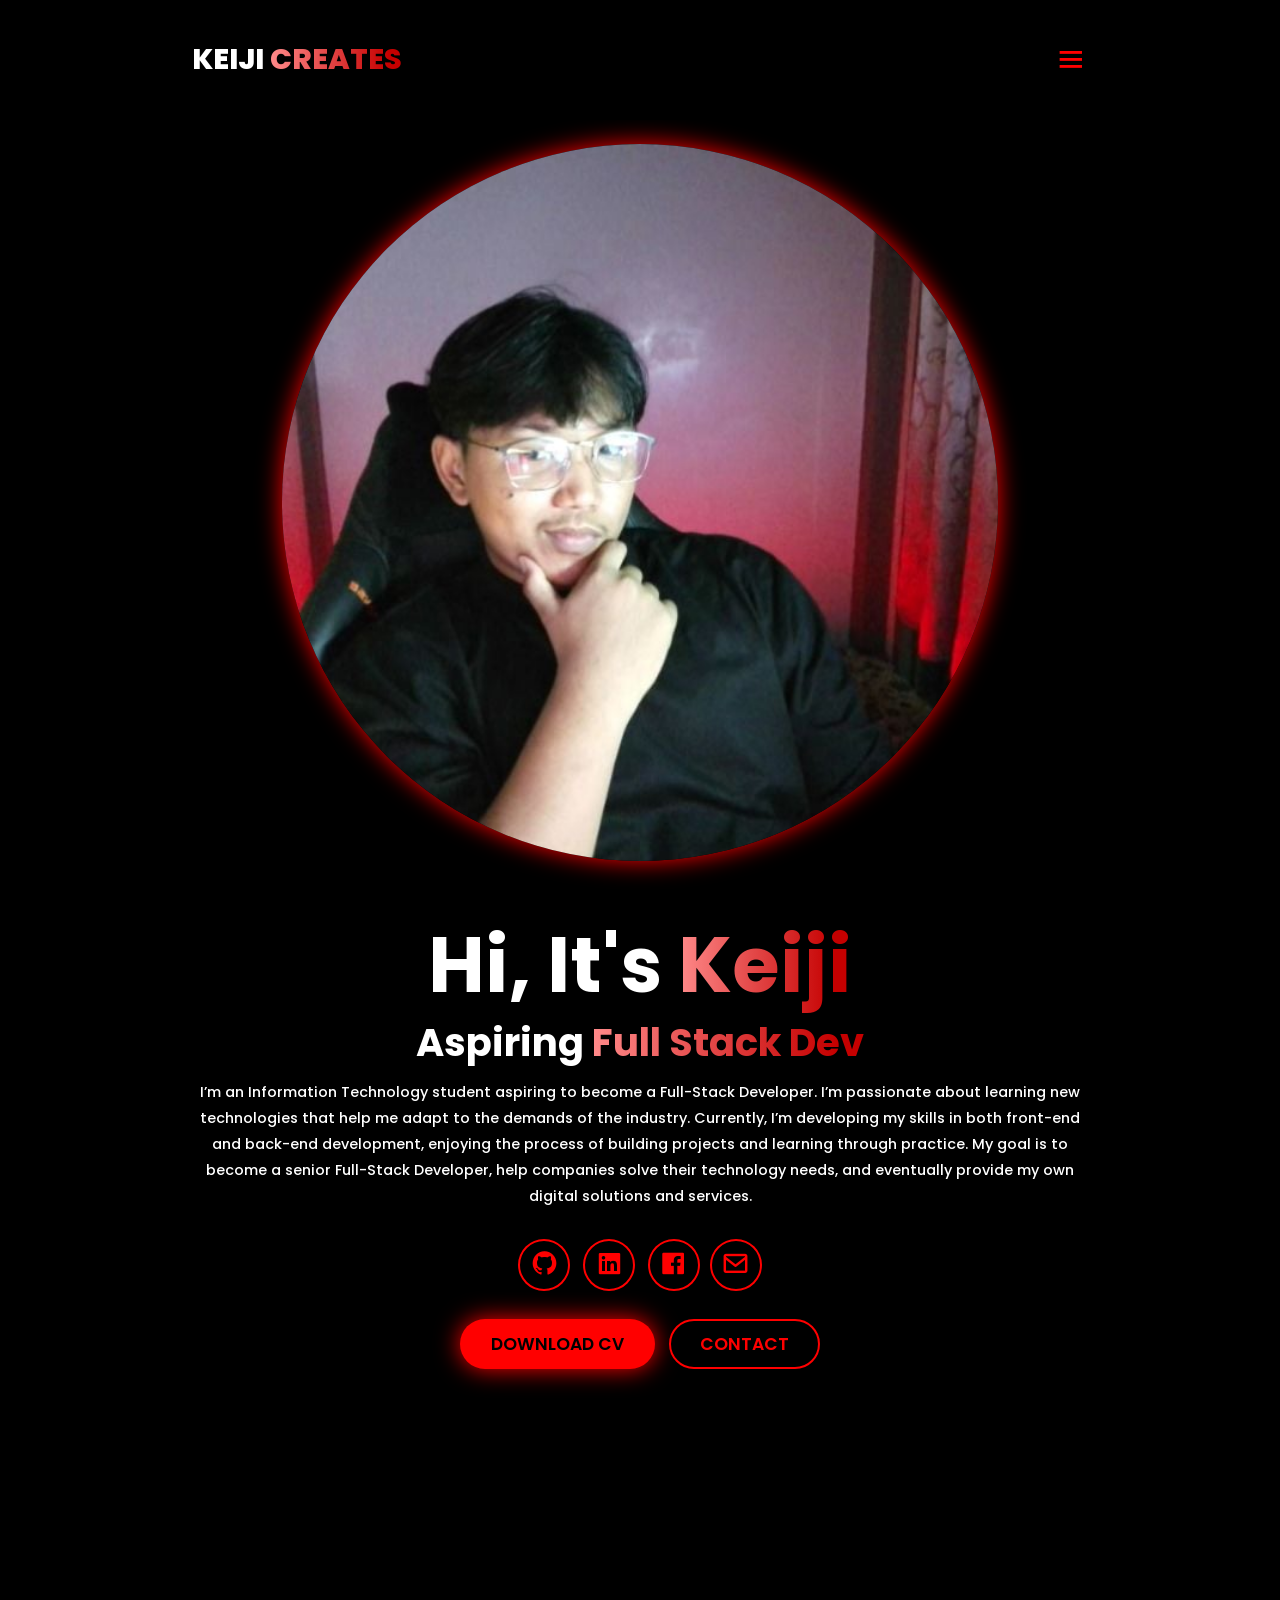
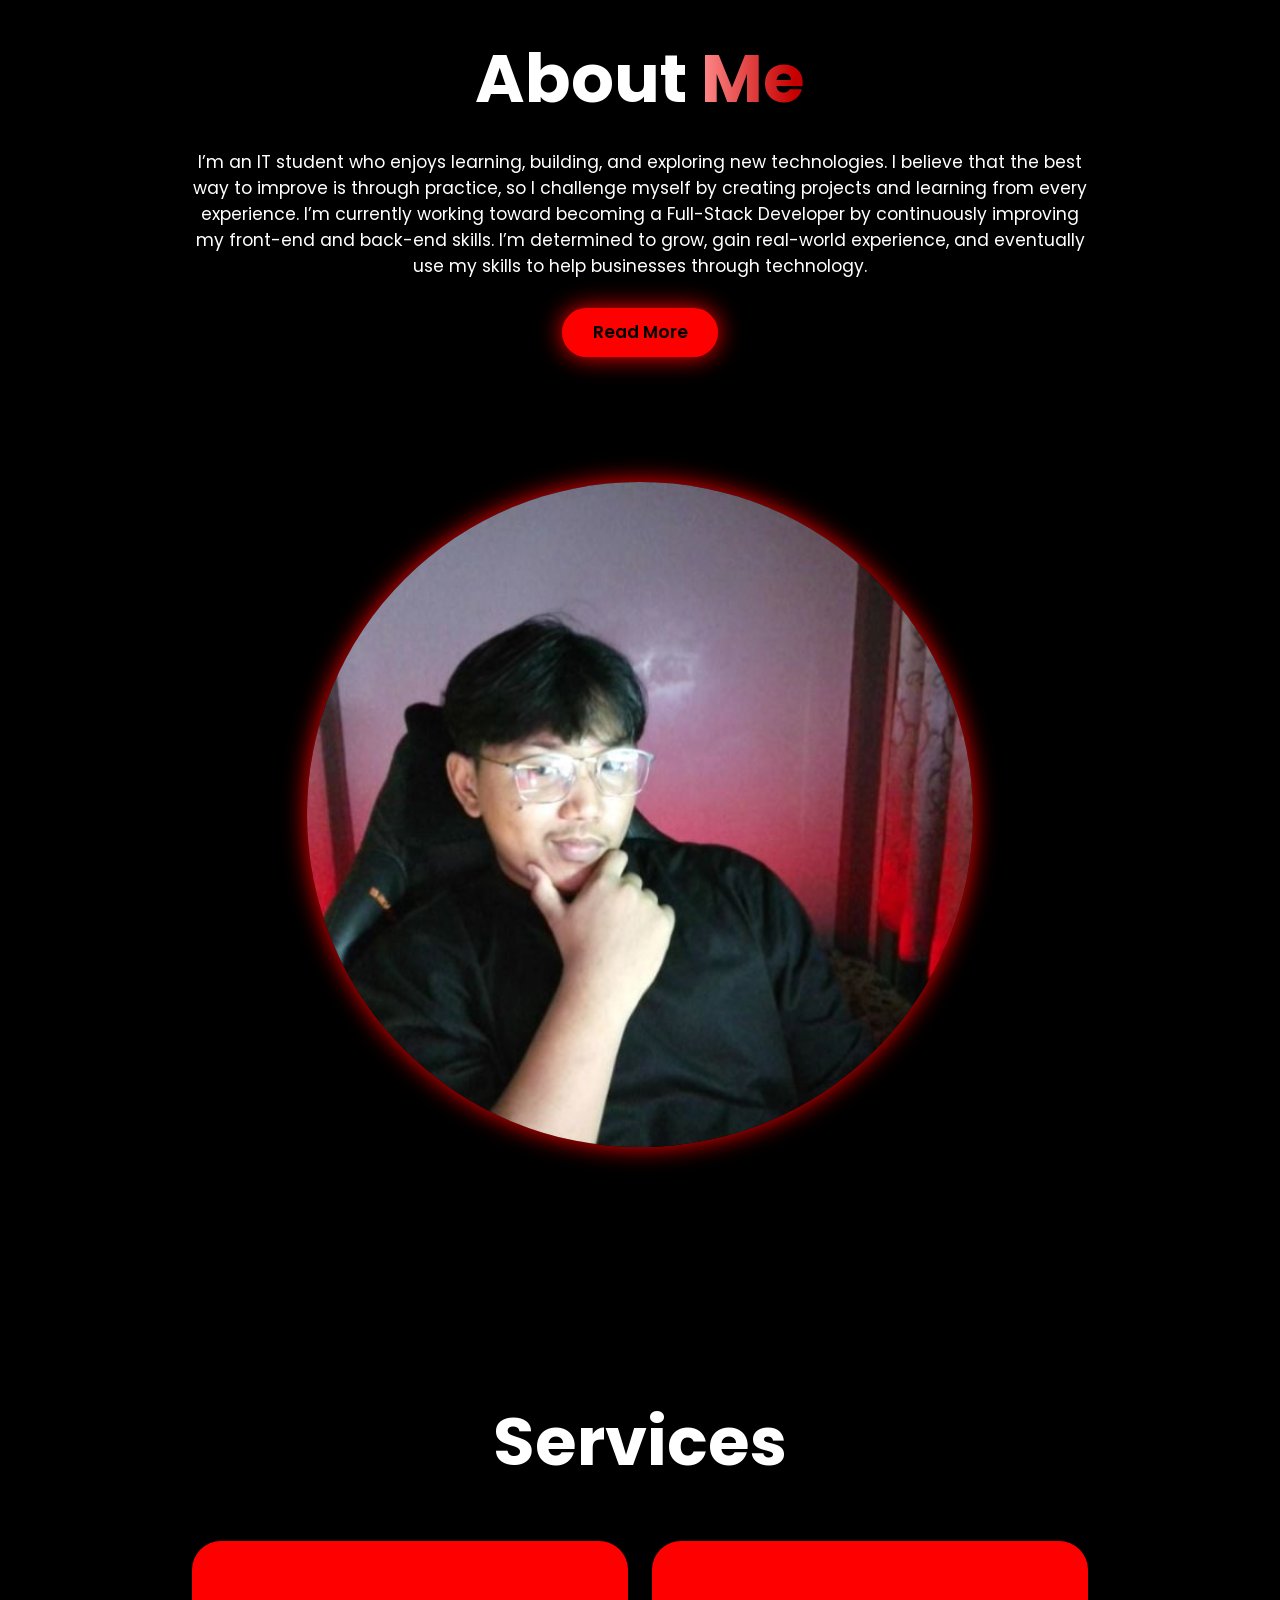
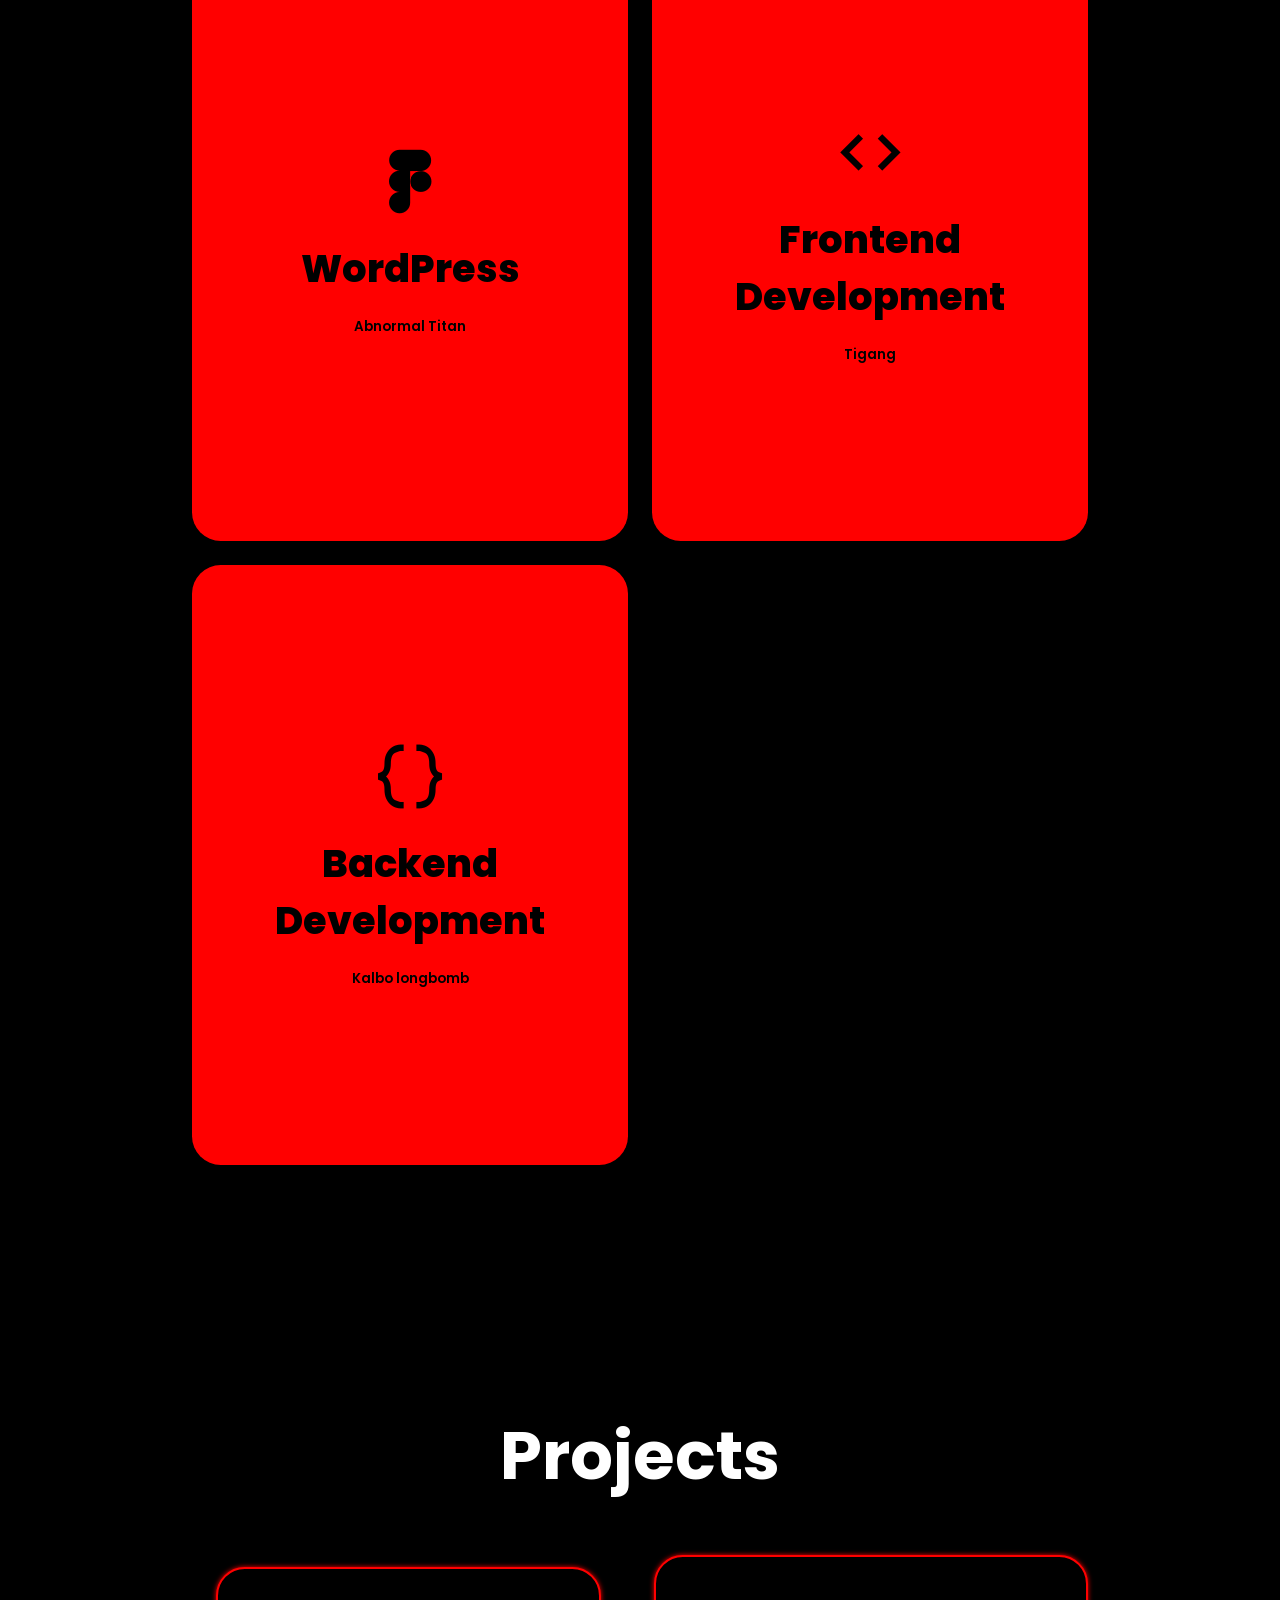
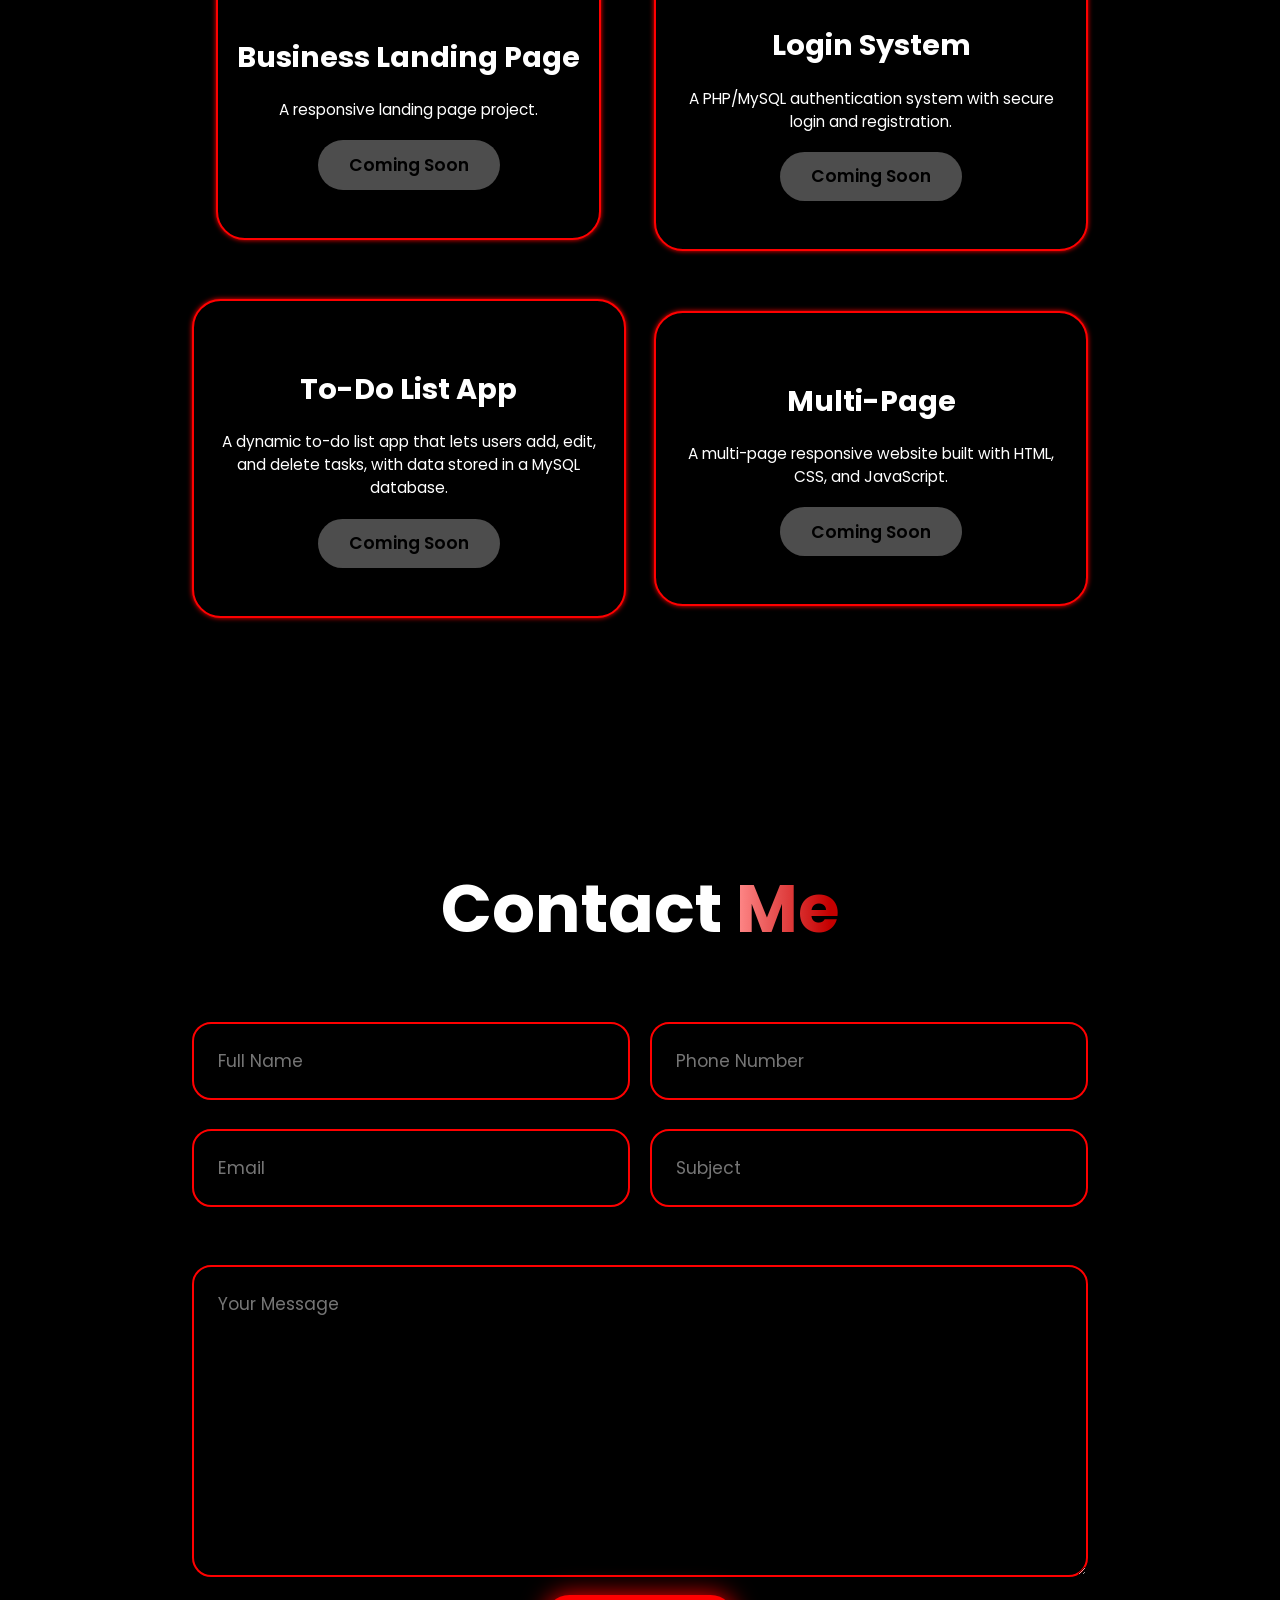
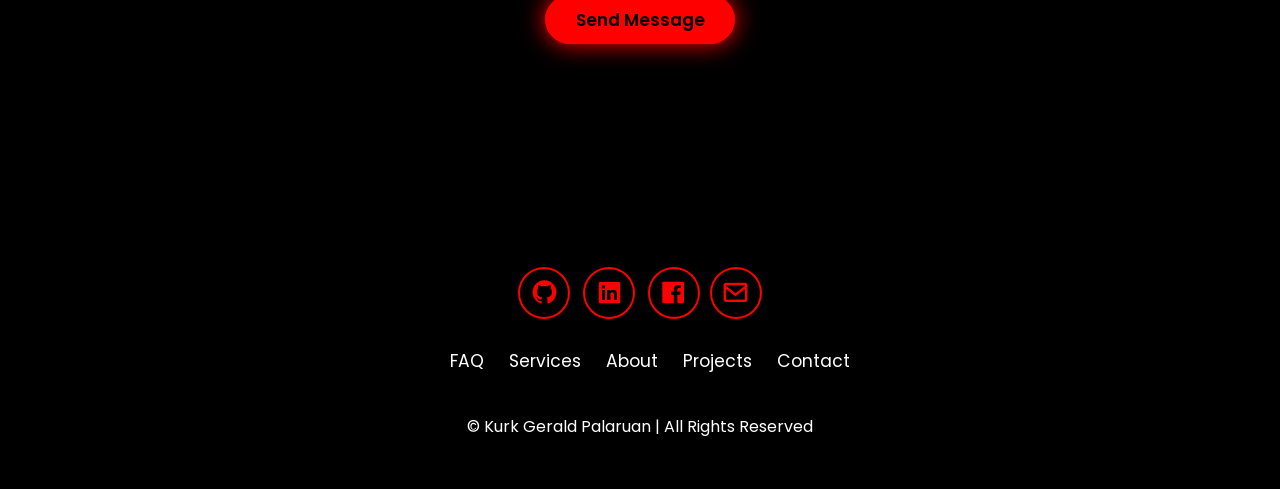
==== index.html @ b01196f4 "move files to root" ====
<!DOCTYPE html>
<html lang="en">
<head>
    <meta charset="UTF-8">
    <meta name="viewport" content="width=device-width, initial-scale=1.0">
    <title>Keiji Portfolio Website</title>

    <link rel="stylesheet" href="style.css">
    <link href='https://unpkg.com/boxicons@2.1.4/css/boxicons.min.css' rel='stylesheet'>
    <link rel="preconnect" href="https://fonts.googleapis.com">
    <link rel="preconnect" href="https://fonts.gstatic.com" crossorigin>
    <link href="https://fonts.googleapis.com/css2?family=Poppins:wght@300;400;500;600;700;800&display=swap" rel="stylesheet">
</head>
<body>

    <header class="header">

        <a href="#home" class="logo">
            KEIJI <span>CREATES</span>
        </a>

        <i class="bx bx-menu" id="menu-icon"></i>

        <nav class="navbar">
        <a href="#home">HOME</a>
        <a href="#about">ABOUT</a>
        <a href="#services">SERVICES</a>
        <a href="#projects">PROJECTS</a>
        <a href="#contact">CONTACT</a>
    </nav>

    <button class="gradient-btn">CONTACT ME</button>

    </header>

    <section class="home" id="home">
        <div class="home-content">
            <h1>Hi, It's <span>Keiji</span></h1>
            <h3>
                Aspiring <span>Full Stack Dev</span>
            </h3>
            <p>I’m an Information Technology student aspiring to become a Full-Stack Developer. I’m passionate about learning new technologies that help me adapt to the demands of the industry. Currently, I’m developing my skills in both front-end and back-end development, enjoying the process of building projects and learning through practice. My goal is to become a senior Full-Stack Developer, help companies solve their technology needs, and eventually provide my own digital solutions and services.
</p>

            <div class="social-icons">
                <a href="https://github.com/keijicopywriting"><i class="bx bxl-github"></i></a>

                <a href="https://www.linkedin.com/in/kurk-gerald-palaruan-498659428/"><i class="bx bxl-linkedin-square"></i></a>

                <a href="https://www.facebook.com/profile.php?id=61591623770681"><i class="bx bxl-facebook-square"></i></a.>

                <a href="mailto:keijicopywriting@gmail.com"><i class="bx bx-envelope"></i></a>
            </div>

                <div class="btn-group">
                <a href="CV.pdf" class="btn">DOWNLOAD CV</a>
                <a href="#contact" class="btn">CONTACT</a>
                </div>
            </div>

        <div class="home-img">
            <img src="steammm.jpg" alt="Keiji">
        </div>
    </section>

    <section class="about" id="about">
        <div class="about-img">
            <img src="steammm.jpg" alt="Keiji">
        </div>

        <div class="about-content">
            <h2>About <span>Me</span></h2>
            <p>I’m an IT student who enjoys learning, building, and exploring new technologies. I believe that the best way to improve is through practice, so I challenge myself by creating projects and learning from every experience. I’m currently working toward becoming a Full-Stack Developer by continuously improving my front-end and back-end skills. I’m determined to grow, gain real-world experience, and eventually use my skills to help businesses through technology.
</p>
            <a href="#" class="btn">Read More</a>
        </div>

    </section>

    <section class="services" id="services">

        <h2 class="heading">Services</h2>



        <div class="services-container">
            <div class="service-box">
                <div class="service-info">
                    <i class="bx bxl-figma"></i>
                    <h4>WordPress</h4>
                    <p>Abnormal Titan</p>
                </div>
            </div>

            <div class="service-box">
                <div class="service-info">
                    <i class="bx bx-code"></i>
                    <h4>Frontend Development</h4>
                    <p>Tigang</p>
                </div>
            </div>

            <div class="service-box">
                <div class="service-info">
                    <i class="bx bx-code-curly"></i>
                    <h4>Backend Development</h4>
                    <p>Kalbo longbomb</p>
                </div>
            </div>
        </div>
    </section>

    <section class="projects" id="projects">
        <h2 class="heading">Projects</h2>
        <div class="projects-box">
            <div class="project-card">
                <img src="" alt="">
                <h3>Business Landing Page</h3>
                <p>A responsive landing page project.</p>
                <div class="btn disabled">Coming Soon</div>
            </div>

            <div class="project-card">
                <img src="" alt="">
                <h3>Login System</h3>
                <p>A PHP/MySQL authentication system with secure login and registration.</p>
                <div class="btn disabled">Coming Soon</div>
            </div>

            <div class="project-card">
                <img src="" alt="">
                <h3>To-Do List App</h3>
                <p>A dynamic to-do list app that lets users add, edit, and delete tasks, with data stored in a MySQL database.</p>
                <div class="btn disabled">Coming Soon</div>
            </div>

            <div class="project-card">
                <img src="" alt="">
                <h3>Multi-Page</h3>
                <p>A multi-page responsive website built with HTML, CSS, and JavaScript.</p>
                <div class="btn disabled">Coming Soon</div>
            </div>
        </div>
    </section>

    <section class="contact" id="contact">
        <h2 class="heading">Contact <span>Me</span></h2>
        
        <form action="#">

            <div class="input-group">
                <div class="input-box">
                    <input type="text" placeholder="Full Name">
                    <input type="email" placeholder="Email">
                </div>

                <div class="input-box">
                    <input type="number" placeholder="Phone Number">
                    <input type="text" placeholder="Subject">
                 </div>
            </div>

            <div class="input-group2">
                <textarea name="" id="" placeholder="Your Message" cols="30" rows="10"></textarea>
                <input type="submit" value="Send Message" class="btn">
            </div>

        </form>
    </section>

    <footer class="footer">
            <div class="social-icons">
                <a href="https://github.com/keijicopywriting"><i class="bx bxl-github"></i></a>

                <a href="https://www.linkedin.com/in/kurk-gerald-palaruan-498659428/"><i class="bx bxl-linkedin-square"></i></a>

                <a href="https://www.facebook.com/profile.php?id=61591623770681"><i class="bx bxl-facebook-square"></i></a.>

                <a href="mailto:keijicopywriting@gmail.com"><i class="bx bx-envelope"></i></a>
            </div>

            <ul class="list">
                <li><a href="#">FAQ</a></li>
                <li><a href="#services">Services</a></li>
                <li><a href="#about">About</a></li>
                <li><a href="#projects">Projects</a></li>
                <li><a href="#contact">Contact</a></li>
            </ul>

            <p class="copyright">
                © Kurk Gerald Palaruan | All Rights Reserved
            </p>
    </footer>
    <script src="script.js"></script>
</body>
</html>
---- style.css ----
* {
    margin: 0;
    padding: 0;
    box-sizing: border-box;
    text-decoration: none;
    scroll-behavior: smooth;
    font-family: "Poppins";
}
:root {
    --bg-color: black;
    --second-bg-color: black;
    --text-color: white;
    --main-color: red;
}
html {
    font-size: 60%;
    overflow-x: hidden;
}
body {
    background: var(--bg-color);
    color: var(--text-color);
}
.header{
    position: fixed;
    width: 100%;
    top: 0;
    left: 0;
    padding: 4rem 15%;
    background: rgba(0, 0, 0, 0.3);
    backdrop-filter: blur(10px);
    display: flex;
    justify-content: space-between;
    align-items: center;
    z-index: 1000;
}
#menu-icon{
    font-size: 3.5rem;
    color: var(--main-color);
    display: none;
}
.logo{
    font-size: 3rem;
    color: var(--text-color);
    font-weight: 800;
    cursor: pointer;
    transition: 0.3s ease-in-out;
}
.logo:hover{
    transform: scale(1.1);
}
span{
    background: linear-gradient(
        270deg,
        rgb(197, 0, 0) 10%,
        rgb(255, 138, 138) 100%
    );
    background-clip: text;
    color: transparent;
}
.navbar a{
    font-size: 1.8rem;
    color: var(--text-color);
    margin-left: 4rem;
    font-weight: 500;
    transition: 0.3s ease-in-out;
    border-bottom: 3px solid transparent;
}
.navbar a:hover{
    color: var(--main-color);
    border-bottom: 3px solid var(--main-color);
}
.gradient-btn{
    font-size: 1.8rem;
    padding: 1rem 2rem;
    border-radius: 3rem;
    background: linear-gradient(
        270deg,
        rgb(197, 0, 0) 10%,
        rgb(255, 138, 138) 100%
    );
    letter-spacing: 1px;
    cursor: pointer;
    transition: 0.3s ease-in-out;
    color: white;
    border: none;
    text-wrap: nowrap;
}
.gradient-btn:hover{
    transform: scale(1.05);
}

section{
    min-height: 100vh;
    padding: 10rem 15%;
}
.home{
    display: flex;
    align-items: center;
    justify-content: center;
    gap: 15rem;
}
.home-content{
    display: flex;
    flex-direction: column;
    align-items: flex-end;
    text-align: right;
}
.home-content h1{
    font-size: 8rem;
    font-weight: 700;
    margin-top: 1.5rem;
    line-height: 1;
}
.home-content h3{
    margin: 1rem 0;
    font-size: 4rem;
}
.home-content p{
    font-size: 1.5rem;
    font-weight: 500;
    line-height: 1.8;
}
.home-img img{
    width: 32vw;
    height: 32vw;
    object-fit: cover;
    border-radius: 50%;
    box-shadow: 0 0 25px var(--main-color);
    transition: 0.4s ease-in-out;
}
.home-img img:hover{
    box-shadow: 0 0 25px var(--main-color),
                0 0 50px var(--main-color),
                0 0 100px var(--main-color);
}
.social-icons a{
    display: inline-flex;
    justify-content: center;
    align-items: center;
    font-size: 3rem;
    padding: 1rem;
    background: transparent;
    border: 2px solid var(--main-color);
    border-radius: 50%;
    color: var(--main-color);
    margin: 3rem 0.5rem;
    transition: 0.3s ease-in-out;
}
.social-icons a:hover{
    color: var(--text-color);
    background-color: var(--main-color);
    transform: scale(1.2)translateY(-5px);
    box-shadow: 0 0 25px var(--main-color);
}
.btn-group{
    display: flex;
    gap: 1.5rem;
}
.btn{
    display: inline-block;
    padding: 1rem 3rem;
    background-color: var(--main-color);
    box-shadow: 0 0 25px var(--main-color);
    border-radius: 3rem;
    font-size: 1.8rem;
    color: black;
    border: 2px solid transparent;
    font-weight: 600;
    transition: 0.3s ease-in-out;
}
.btn:hover{
    transform: scale(1.05);
    box-shadow: 0 0 25px var(--main-color),
                0 0 50px var(--main-color);
}

.btn-group a:nth-of-type(2){
    background-color: black;
    color: var(--main-color);
    border: 2px solid var(--main-color);
    box-shadow: 0 0 25px transparent;
}
.btn-group a:nth-of-type(2):hover{
    box-shadow: 0 0 25px var(--main-color);
    background-color: var(--main-color);
    color: black;
}

.about{
    display: flex;
    justify-content: center;
    align-items: center;
    gap: 10rem;
    background: var(--second-bg-color);
}
.about-img img{
    width: 32vw;
    height: 32vw;
    object-fit: cover;
    border-radius: 50%;
    box-shadow: 0 0 25px var(--main-color);
    transition: 0.4s ease-in-out;
}
.about-img img:hover{
    box-shadow: 0 0 25px var(--main-color),
                0 0 50px var(--main-color),
                0 0 100px var(--main-color);
}
.about-content h2{
    font-size: 7rem;
    text-align: left;
}
.about-content p {
    font-size: 1.8rem;
}
.about-content .btn{
    margin: 3rem 0;
}

::-webkit-scrollbar{
    width: 20px;
}

::-webkit-scrollbar-thumb{
    background-color: var(--main-color);
}

::-webkit-scrollbar-track{
    background-color: var(--bg-color);
}

.heading{
    text-align: center;
    font-size: 7rem;
    margin: 5rem 0;
}

.services{
    background-color: var(--bg-color);
    color: black;
}
.services h2{
    color: var(--text-color);
}
.services-container{
    display: grid;
    grid-template-columns: repeat(auto-fit, minmax(300px, 1fr));
    align-items: center;
    gap: 2.5rem;
}
.service-box{
    display: flex;
    justify-content: center;
    align-items: center;
    background-color: var(--main-color);
    height: 600px;
    border-radius: 3rem;
    cursor: pointer;
    border: 5px solid transparent;
    transition: 0.4s ease-in-out;
}
.service-box:hover{
    background: var(--second-bg-color);
    color: var(--main-color);
    border: 5px solid var(--main-color);
    transform: scale(1.03);
}
.service-info{
    display: flex;
    flex-direction: column;
    text-align: center;
    justify-content: center;
    align-items: center;
    padding: 5rem;
}
.service-info h4{
    font-size: 4rem;
    margin: 2rem 0;
    font-weight: 800;
}
.service-info p{
    font-size: 1.4rem;
    font-weight: 600;
    line-height: 1.7;
}
.service-info i{
    font-size: 8rem;
}
.projects{
    background-color: var(--second-bg-color);
}
.projects-box{
    display: grid;
    grid-template-columns: repeat(auto-fit, minmax(300px, 1fr));
    place-items: center;
    gap: 3rem;
    row-gap: 5rem;
}
.project-card{
    display: flex;
    flex-direction: column;
    align-items: center;
    justify-content: center;
    text-align: center;
    background-color: var(--bg-color);
    border: 2px solid var(--main-color);
    border-radius: 3rem;
    gap: 2rem;
    padding: 5rem 2rem;
    overflow: hidden;
    cursor: pointer;
    box-shadow: 0 0 5px var(--main-color);
    transition: 0.3s ease;
}
.project-card:hover{
box-shadow: 0 0 25px var(--main-color),
            0 0 50px var(--main-color);
            transform: scale(1.02);
}
.project-card img{
    max-width: 300px;
    border-radius: 2rem;
    object-fit: cover;
}
.project-card h3{
    font-size: 3rem;
}
.project-card p{
    font-size: 1.6rem;
}
.contact{
    background-color: var(--bg-color);
}
.contact h2{
    margin-bottom: 3rem;
    color: var(--text-color);
}
.contact form{
    display: flex;
    flex-direction: column;
    align-items: center;
    justify-content: center;
    gap: 3rem;
    margin: 5rem 0;
    text-align: center;   
}
.input-group{
    display: flex;
    gap: 2rem;
    width: 100%;
    max-width: 1000px;
}
.input-box{
    flex: 1;
    display: flex;
    flex-direction: column;
}
.input-group2{
    width: 100%;
    max-width: 1000px;
}
.contact form textarea{
    min-height: 250px;
    resize: vertical;  
}
.contact form .input-box input,
.contact form textarea{
    width: 100%;
    padding: 2.5rem;
    font-size: 1.8rem;
    color: var(--text-color);
    background-color: var(--bg-color);
    border-radius: 2rem;
    border: 2px solid var(--main-color);
    margin: 1.5rem 0;
}
.footer{
    background-color: var(--second-bg-color);
    padding: 50px 0;
}
.footer .social-icons{
    text-align: center;
}
.footer ul{
    text-align: center;
    font-size: 1.8rem;
}
.footer ul li{
    display: inline-block;
    margin-left: 20px;
}
.footer ul li a{
    color: white;
    border-bottom: 3px solid transparent;
    transition: 0.3s ease-in-out;
}
.footer ul li a:hover{
    border-bottom: 3px solid var(--main-color);
}
.footer .copyright{
    text-align: center;
    margin-top: 40px;
    font-size: 16px;
}

@media(max-width:1285px){
    #menu-icon{
    display: block;
}
.navbar{
    position: absolute;
    top: 100%;
    right: 0;
    width: max-content;
    min-width: 220px;
    padding: 1rem 3rem;
    background: rgba(0, 0, 0, 0.8);
    border-bottom-left-radius: 2rem;
    border-radius: 0 0 0 2rem;
    border-left: 2px solid var(--main-color);
    border-bottom: 2px solid var(--main-color);
    display: block;
    opacity: 0;
    visibility: hidden;
    transform: translateY(-10px);
    transition: 0.3s ease-in-out;
}
.navbar.active{
    opacity: 1;
    visibility: visible;
    transform: translateY(0);
}
.navbar a{
    display: block;
    font-size: 2rem;
    margin: 3rem 0;
    color: var(--text-color);
    }
    .gradient-btn{
        display: none;
    }
    .home{
        flex-direction: column-reverse;
        margin: 5rem 0;
        gap: 5rem;
    }
    .home-content{
        align-items: center;
        text-align: center;
    }
    .home-img img{
        width: 56vw;
        height: 56vw;
    }
    .about{
        flex-direction: column-reverse;
        text-align: center;
    }
    .about-content h2{
        text-align: center;
        margin: 2rem 0;
    }
    .about-img img{
        width: 52vw;
        height: 52vw;
    }
    .contact form{
        flex-direction: column;
    }
}

.btn.disabled{
    background-color: gray;
    box-shadow: none;
    cursor: not-allowed;
    opacity: 0.6;
    pointer-events: none;
}
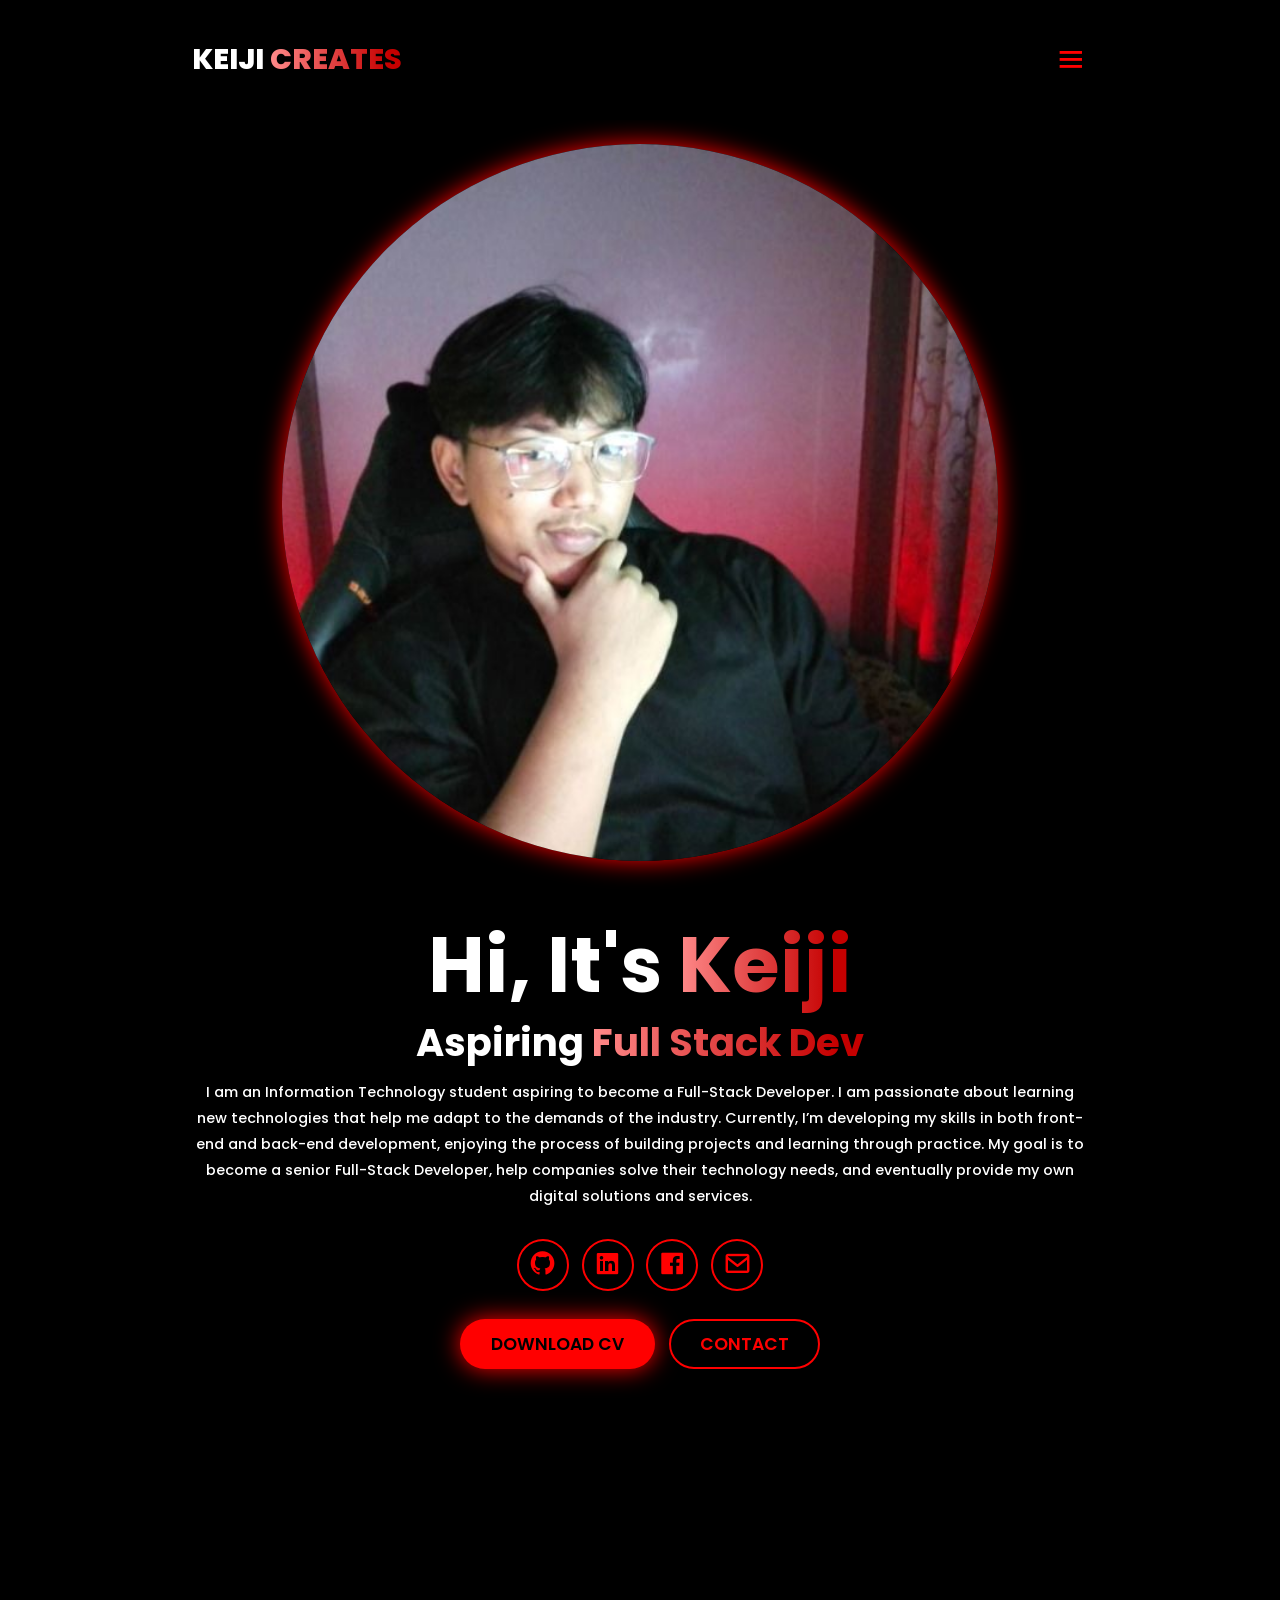
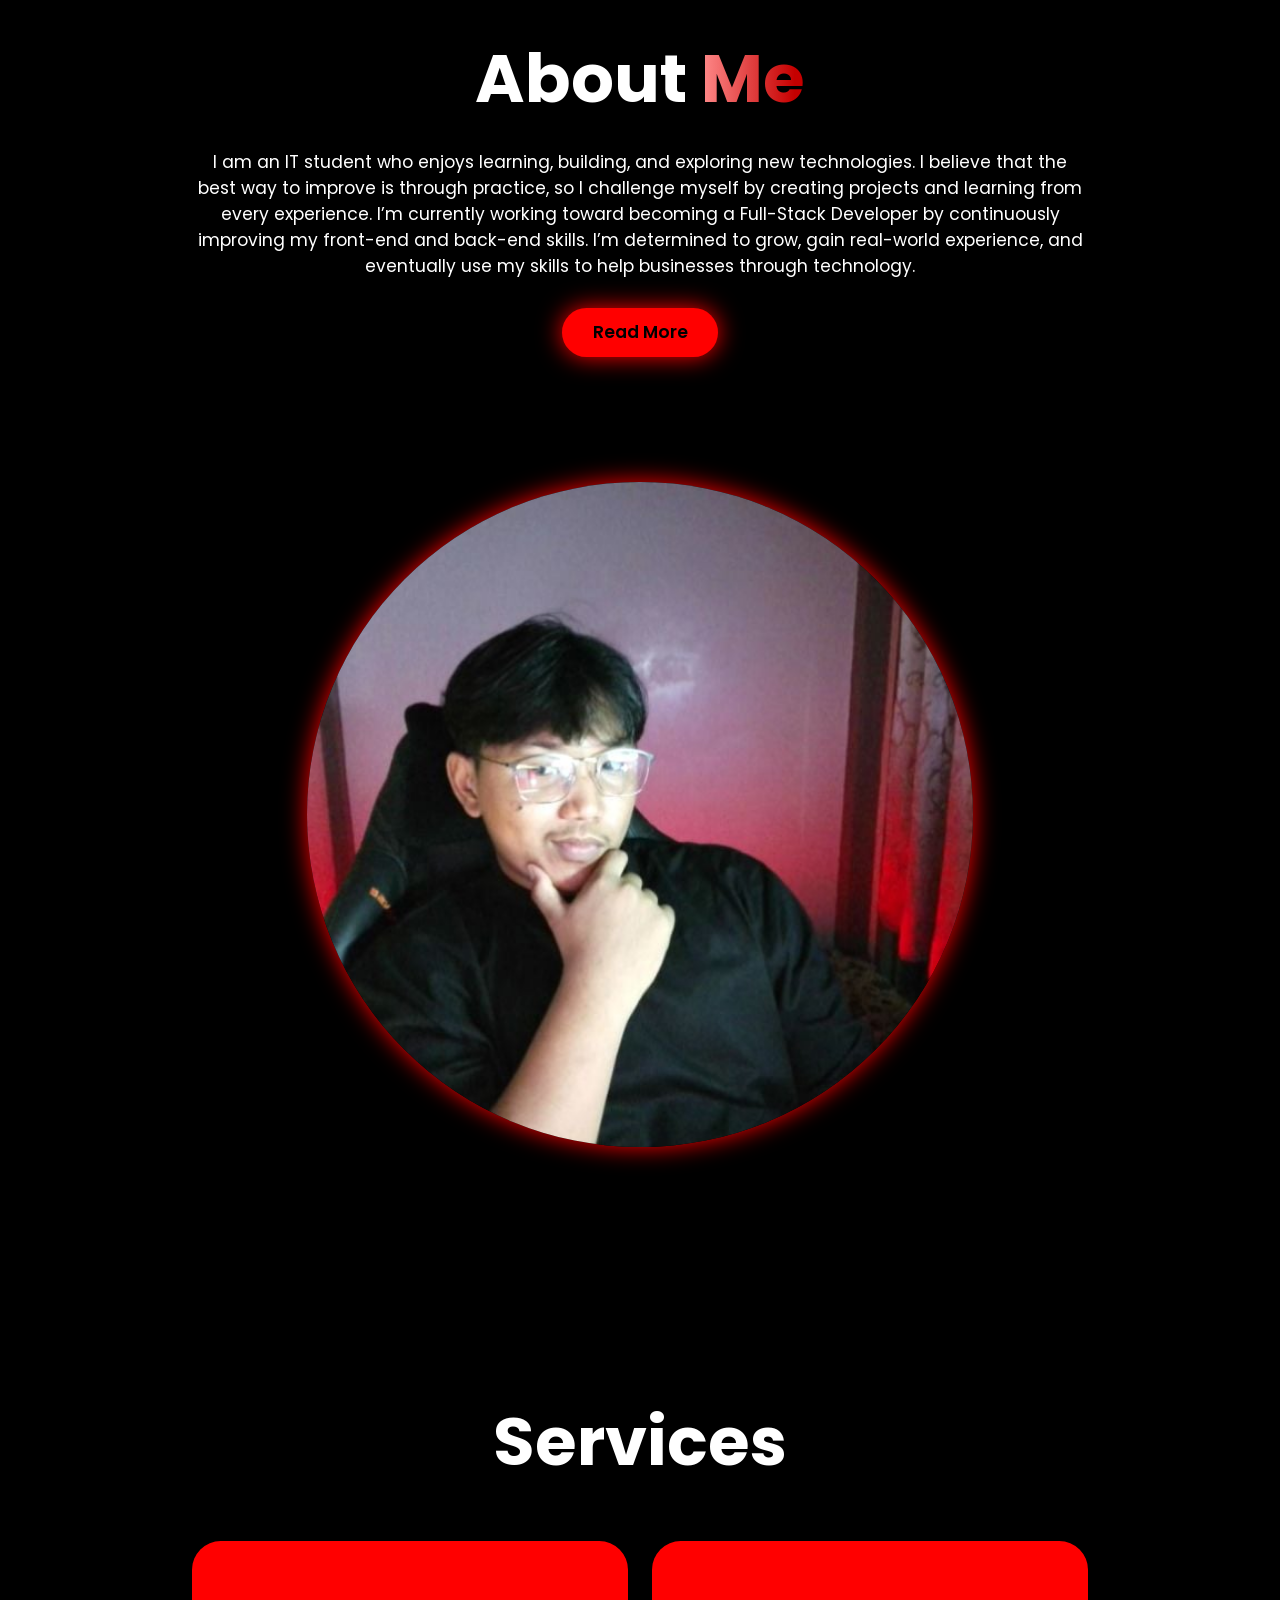
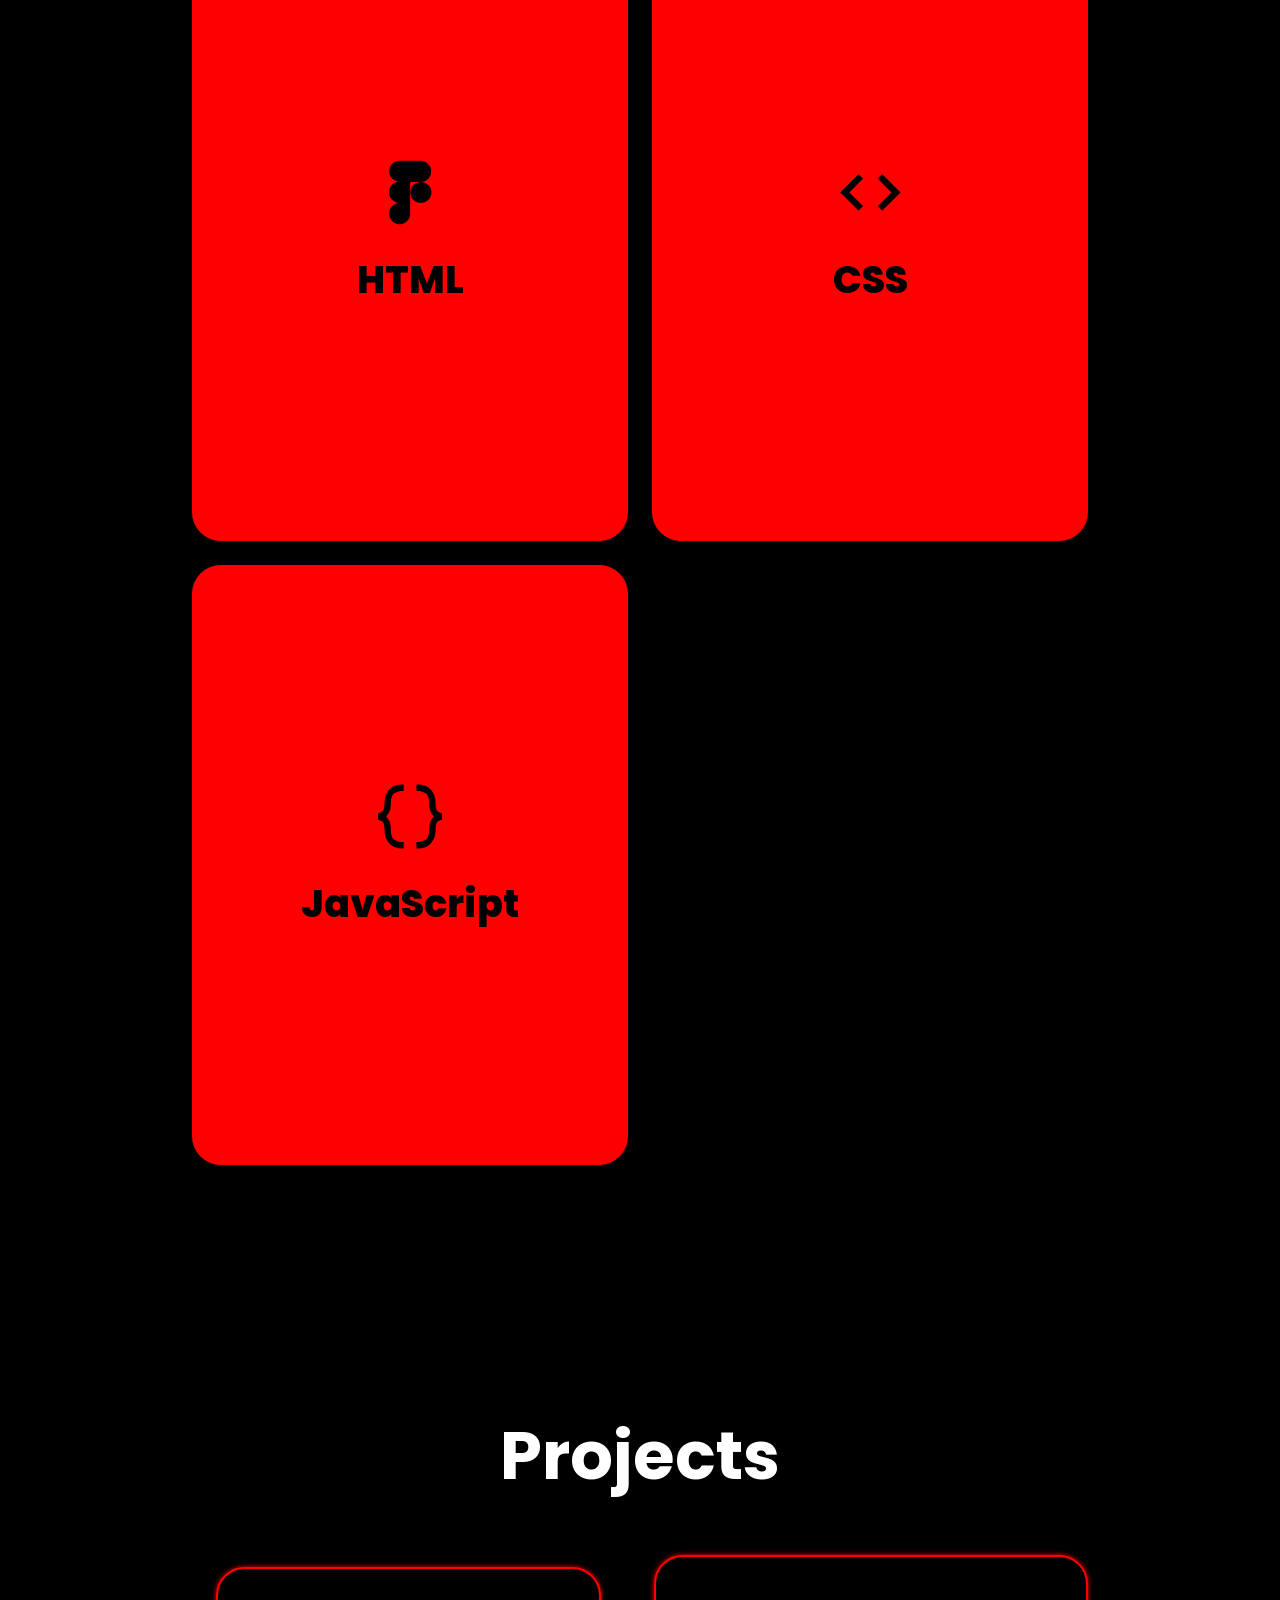
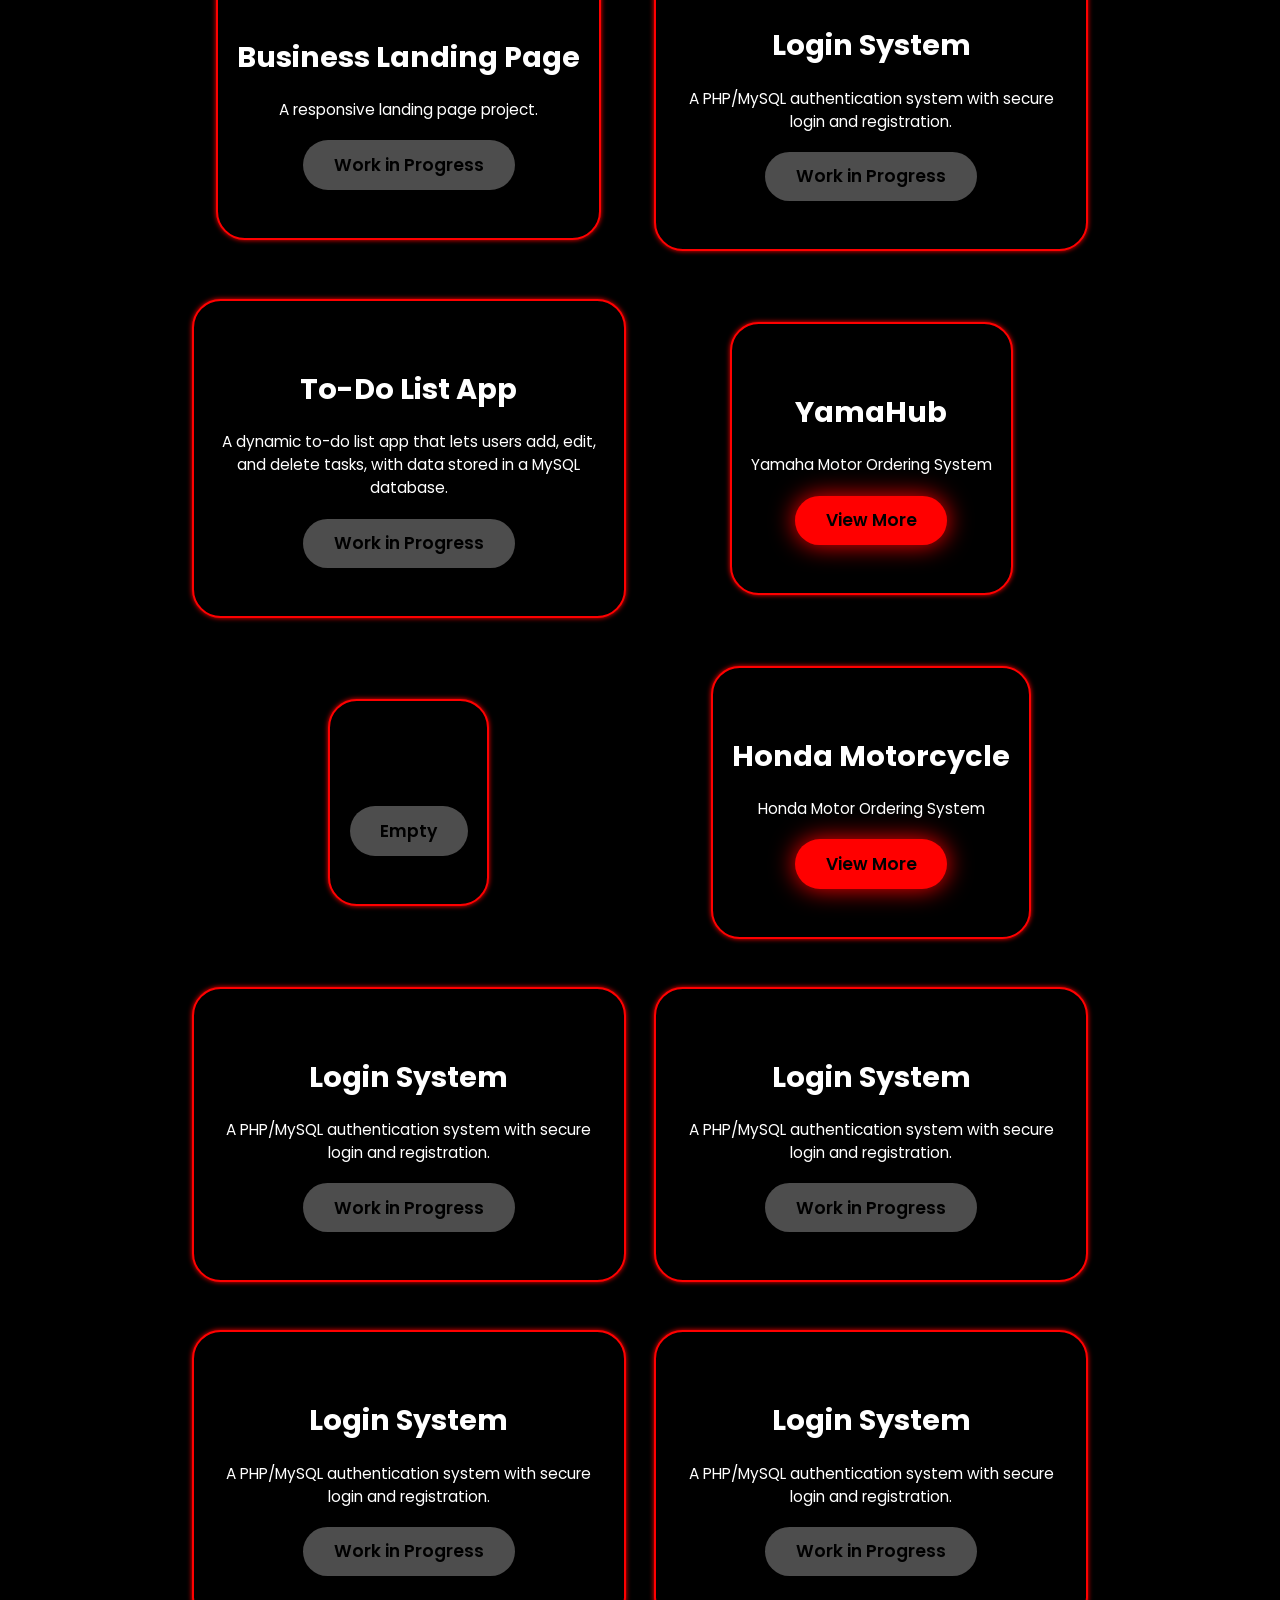
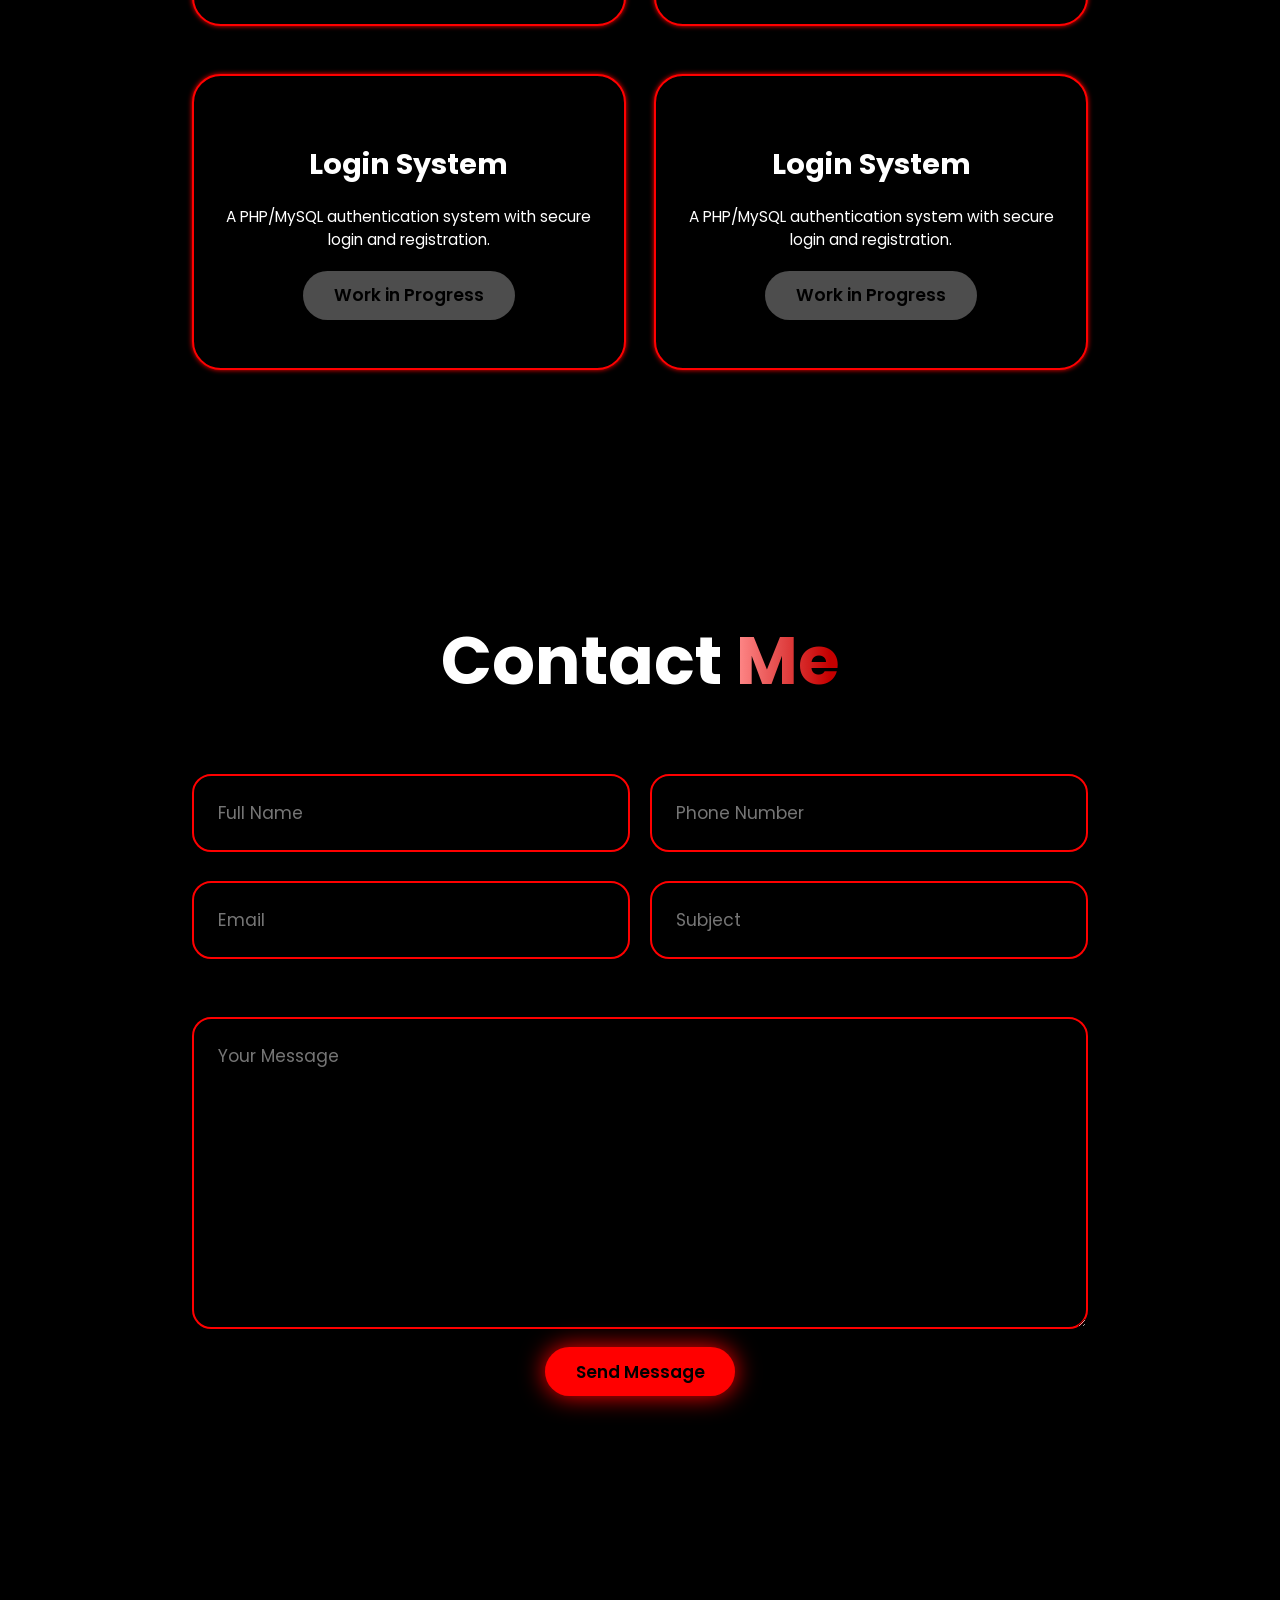
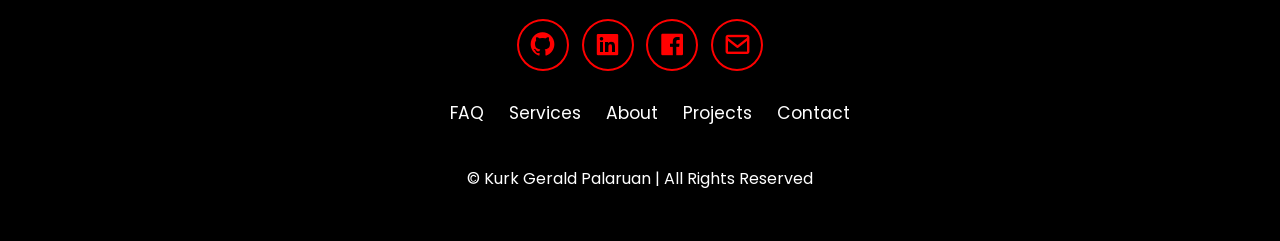
==== commit a24476d1: "Close mobile menu when nav is clicked" ====
--- a/index.html
+++ b/index.html
@@ -14,7 +14,6 @@
 <body>
 
     <header class="header">
-
         <a href="#home" class="logo">
             KEIJI <span>CREATES</span>
         </a>
@@ -22,44 +21,37 @@
         <i class="bx bx-menu" id="menu-icon"></i>
 
         <nav class="navbar">
-        <a href="#home">HOME</a>
-        <a href="#about">ABOUT</a>
-        <a href="#services">SERVICES</a>
-        <a href="#projects">PROJECTS</a>
-        <a href="#contact">CONTACT</a>
-    </nav>
-
-    <button class="gradient-btn">CONTACT ME</button>
-
+            <a href="#home">HOME</a>
+            <a href="#about">ABOUT</a>
+            <a href="#services">SERVICES</a>
+            <a href="#projects">PROJECTS</a>
+            <a href="#contact">CONTACT</a>
+        </nav>
+
+        <button class="gradient-btn">CONTACT ME</button>
     </header>
 
     <section class="home" id="home">
         <div class="home-content">
             <h1>Hi, It's <span>Keiji</span></h1>
-            <h3>
-                Aspiring <span>Full Stack Dev</span>
-            </h3>
-            <p>I’m an Information Technology student aspiring to become a Full-Stack Developer. I’m passionate about learning new technologies that help me adapt to the demands of the industry. Currently, I’m developing my skills in both front-end and back-end development, enjoying the process of building projects and learning through practice. My goal is to become a senior Full-Stack Developer, help companies solve their technology needs, and eventually provide my own digital solutions and services.
-</p>
+            <h3>Aspiring <span>Full Stack Dev</span></h3>
+            <p>I am an Information Technology student aspiring to become a Full-Stack Developer. I am passionate about learning new technologies that help me adapt to the demands of the industry. Currently, I’m developing my skills in both front-end and back-end development, enjoying the process of building projects and learning through practice. My goal is to become a senior Full-Stack Developer, help companies solve their technology needs, and eventually provide my own digital solutions and services.</p>
 
             <div class="social-icons">
                 <a href="https://github.com/keijicopywriting"><i class="bx bxl-github"></i></a>
-
                 <a href="https://www.linkedin.com/in/kurk-gerald-palaruan-498659428/"><i class="bx bxl-linkedin-square"></i></a>
-
-                <a href="https://www.facebook.com/profile.php?id=61591623770681"><i class="bx bxl-facebook-square"></i></a.>
-
+                <a href="https://www.facebook.com/profile.php?id=61591623770681"><i class="bx bxl-facebook-square"></i></a>
                 <a href="mailto:keijicopywriting@gmail.com"><i class="bx bx-envelope"></i></a>
             </div>
 
-                <div class="btn-group">
-                <a href="CV.pdf" class="btn">DOWNLOAD CV</a>
+            <div class="btn-group">
+                <a href="CV.pdf" target="_blank" class="btn">DOWNLOAD CV</a>
                 <a href="#contact" class="btn">CONTACT</a>
-                </div>
-            </div>
+            </div>
+        </div>
 
         <div class="home-img">
-            <img src="steammm.jpg" alt="Keiji">
+            <img src="steammm.jpg" alt="Keiji"> 
         </div>
     </section>
 
@@ -70,41 +62,35 @@
 
         <div class="about-content">
             <h2>About <span>Me</span></h2>
-            <p>I’m an IT student who enjoys learning, building, and exploring new technologies. I believe that the best way to improve is through practice, so I challenge myself by creating projects and learning from every experience. I’m currently working toward becoming a Full-Stack Developer by continuously improving my front-end and back-end skills. I’m determined to grow, gain real-world experience, and eventually use my skills to help businesses through technology.
-</p>
-            <a href="#" class="btn">Read More</a>
-        </div>
-
+            <p>I am an IT student who enjoys learning, building, and exploring new technologies. I believe that the best way to improve is through practice, so I challenge myself by creating projects and learning from every experience. I’m currently working toward becoming a Full-Stack Developer by continuously improving my front-end and back-end skills. I’m determined to grow, gain real-world experience, and eventually use my skills to help businesses through technology.</p>
+            <a href="#about" class="btn">Read More</a>
+        </div>
     </section>
 
     <section class="services" id="services">
-
         <h2 class="heading">Services</h2>
-
-
-
         <div class="services-container">
             <div class="service-box">
                 <div class="service-info">
                     <i class="bx bxl-figma"></i>
-                    <h4>WordPress</h4>
-                    <p>Abnormal Titan</p>
+                    <h4>HTML</h4>
+                    <p></p>
                 </div>
             </div>
 
             <div class="service-box">
                 <div class="service-info">
                     <i class="bx bx-code"></i>
-                    <h4>Frontend Development</h4>
-                    <p>Tigang</p>
+                    <h4>CSS</h4>
+                    <p></p>
                 </div>
             </div>
 
             <div class="service-box">
                 <div class="service-info">
                     <i class="bx bx-code-curly"></i>
-                    <h4>Backend Development</h4>
-                    <p>Kalbo longbomb</p>
+                    <h4>JavaScript</h4>
+                    <p></p>
                 </div>
             </div>
         </div>
@@ -112,33 +98,91 @@
 
     <section class="projects" id="projects">
         <h2 class="heading">Projects</h2>
-        <div class="projects-box">
-            <div class="project-card">
-                <img src="" alt="">
-                <h3>Business Landing Page</h3>
-                <p>A responsive landing page project.</p>
-                <div class="btn disabled">Coming Soon</div>
-            </div>
-
-            <div class="project-card">
-                <img src="" alt="">
-                <h3>Login System</h3>
-                <p>A PHP/MySQL authentication system with secure login and registration.</p>
-                <div class="btn disabled">Coming Soon</div>
-            </div>
-
-            <div class="project-card">
-                <img src="" alt="">
-                <h3>To-Do List App</h3>
-                <p>A dynamic to-do list app that lets users add, edit, and delete tasks, with data stored in a MySQL database.</p>
-                <div class="btn disabled">Coming Soon</div>
-            </div>
-
-            <div class="project-card">
-                <img src="" alt="">
-                <h3>Multi-Page</h3>
-                <p>A multi-page responsive website built with HTML, CSS, and JavaScript.</p>
-                <div class="btn disabled">Coming Soon</div>
+        <div class="services-container">
+            <div class="projects-box">
+                <div class="project-card">
+                    <img src="" alt="">
+                    <h3>Business Landing Page</h3>
+                    <p>A responsive landing page project.</p>
+                    <div class="btn disabled">Work in Progress</div>
+                </div>
+
+                <div class="project-card">
+                    <img src="" alt="">
+                    <h3>Login System</h3>
+                    <p>A PHP/MySQL authentication system with secure login and registration.</p>
+                    <div class="btn disabled">Work in Progress</div>
+                </div>
+
+                <div class="project-card">
+                    <img src="" alt="">
+                    <h3>To-Do List App</h3>
+                    <p>A dynamic to-do list app that lets users add, edit, and delete tasks, with data stored in a MySQL database.</p>
+                    <div class="btn disabled">Work in Progress</div>
+                </div>
+
+                <div class="project-card">
+                    <img src="" alt="">
+                    <h3>YamaHub</h3>
+                    <p>Yamaha Motor Ordering System</p>
+                    <a href="" target="_blank" class="btn">View More</a>
+                </div>
+
+                <div class="project-card">
+                    <img src="" alt="">
+                    <h3></h3>
+                    <p></p>
+                    <div class="btn disabled">Empty</div>
+                </div>
+
+                <div class="project-card">
+                    <img src="" alt="">
+                    <h3>Honda Motorcycle</h3>
+                    <p>Honda Motor Ordering System</p>
+                    <a href="" target="_self" class="btn">View More</a>
+                </div>
+
+                <div class="project-card">
+                    <img src="" alt="">
+                    <h3>Login System</h3>
+                    <p>A PHP/MySQL authentication system with secure login and registration.</p>
+                    <div class="btn disabled">Work in Progress</div>
+                </div>
+
+                <div class="project-card">
+                    <img src="" alt="">
+                    <h3>Login System</h3>
+                    <p>A PHP/MySQL authentication system with secure login and registration.</p>
+                    <div class="btn disabled">Work in Progress</div>
+                </div>
+
+                <div class="project-card">
+                    <img src="" alt="">
+                    <h3>Login System</h3>
+                    <p>A PHP/MySQL authentication system with secure login and registration.</p>
+                    <div class="btn disabled">Work in Progress</div>
+                </div>
+
+                <div class="project-card">
+                    <img src="" alt="">
+                    <h3>Login System</h3>
+                    <p>A PHP/MySQL authentication system with secure login and registration.</p>
+                    <div class="btn disabled">Work in Progress</div>
+                </div>
+
+                <div class="project-card">
+                    <img src="" alt="">
+                    <h3>Login System</h3>
+                    <p>A PHP/MySQL authentication system with secure login and registration.</p>
+                    <div class="btn disabled">Work in Progress</div>
+                </div>
+
+                <div class="project-card">
+                    <img src="" alt="">
+                    <h3>Login System</h3>
+                    <p>A PHP/MySQL authentication system with secure login and registration.</p>
+                    <div class="btn disabled">Work in Progress</div>
+                </div>
             </div>
         </div>
     </section>
@@ -147,7 +191,6 @@
         <h2 class="heading">Contact <span>Me</span></h2>
         
         <form action="#">
-
             <div class="input-group">
                 <div class="input-box">
                     <input type="text" placeholder="Full Name">
@@ -164,33 +207,30 @@
                 <textarea name="" id="" placeholder="Your Message" cols="30" rows="10"></textarea>
                 <input type="submit" value="Send Message" class="btn">
             </div>
-
         </form>
     </section>
 
     <footer class="footer">
-            <div class="social-icons">
-                <a href="https://github.com/keijicopywriting"><i class="bx bxl-github"></i></a>
-
-                <a href="https://www.linkedin.com/in/kurk-gerald-palaruan-498659428/"><i class="bx bxl-linkedin-square"></i></a>
-
-                <a href="https://www.facebook.com/profile.php?id=61591623770681"><i class="bx bxl-facebook-square"></i></a.>
-
-                <a href="mailto:keijicopywriting@gmail.com"><i class="bx bx-envelope"></i></a>
-            </div>
-
-            <ul class="list">
-                <li><a href="#">FAQ</a></li>
-                <li><a href="#services">Services</a></li>
-                <li><a href="#about">About</a></li>
-                <li><a href="#projects">Projects</a></li>
-                <li><a href="#contact">Contact</a></li>
-            </ul>
-
-            <p class="copyright">
-                © Kurk Gerald Palaruan | All Rights Reserved
-            </p>
+        <div class="social-icons">
+            <a href="https://github.com/keijicopywriting"><i class="bx bxl-github"></i></a>
+            <a href="https://www.linkedin.com/in/kurk-gerald-palaruan-498659428/"><i class="bx bxl-linkedin-square"></i></a>
+            <a href="https://www.facebook.com/profile.php?id=61591623770681"><i class="bx bxl-facebook-square"></i></a>
+            <a href="mailto:keijicopywriting@gmail.com"><i class="bx bx-envelope"></i></a>
+        </div>
+
+        <ul class="list">
+            <li><a href="#">FAQ</a></li>
+            <li><a href="#services">Services</a></li>
+            <li><a href="#about">About</a></li>
+            <li><a href="#projects">Projects</a></li>
+            <li><a href="#contact">Contact</a></li>
+        </ul>
+
+        <p class="copyright">
+            © Kurk Gerald Palaruan | All Rights Reserved
+        </p>
     </footer>
+
     <script src="script.js"></script>
 </body>
 </html>
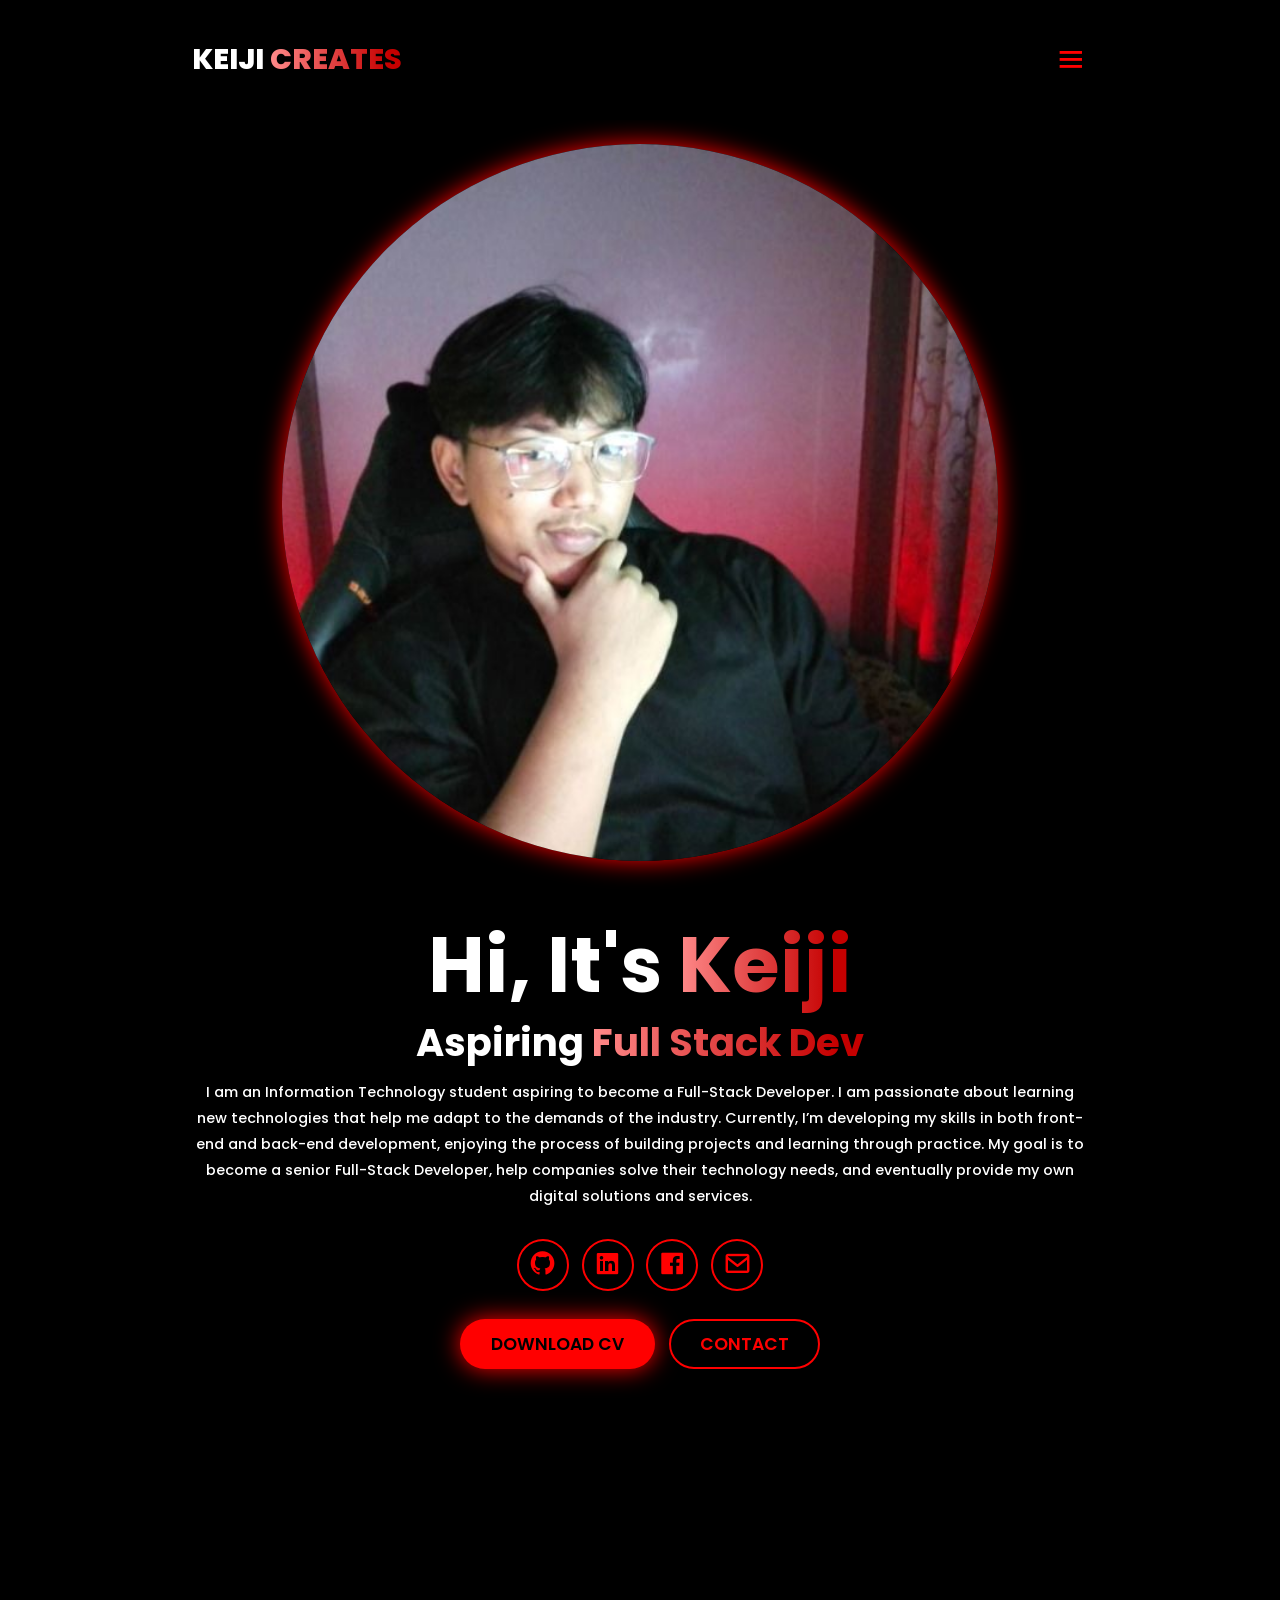
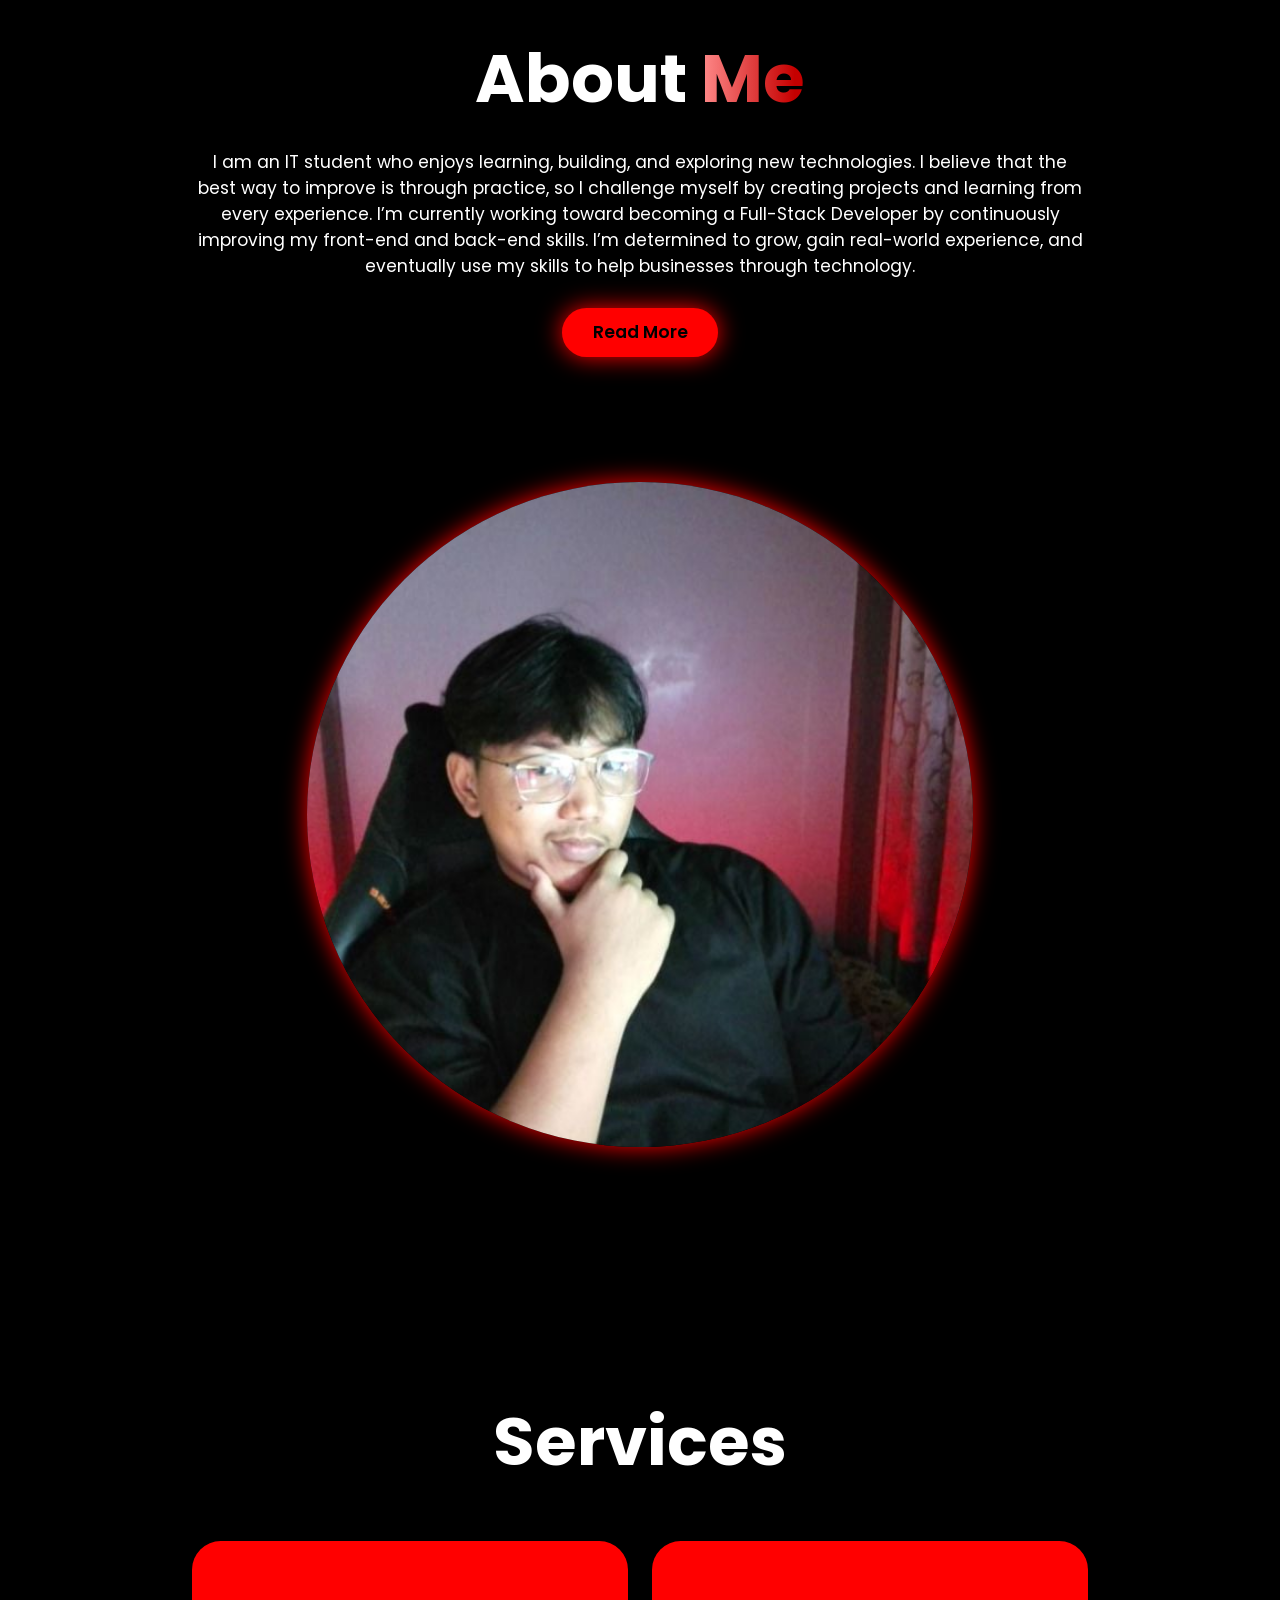
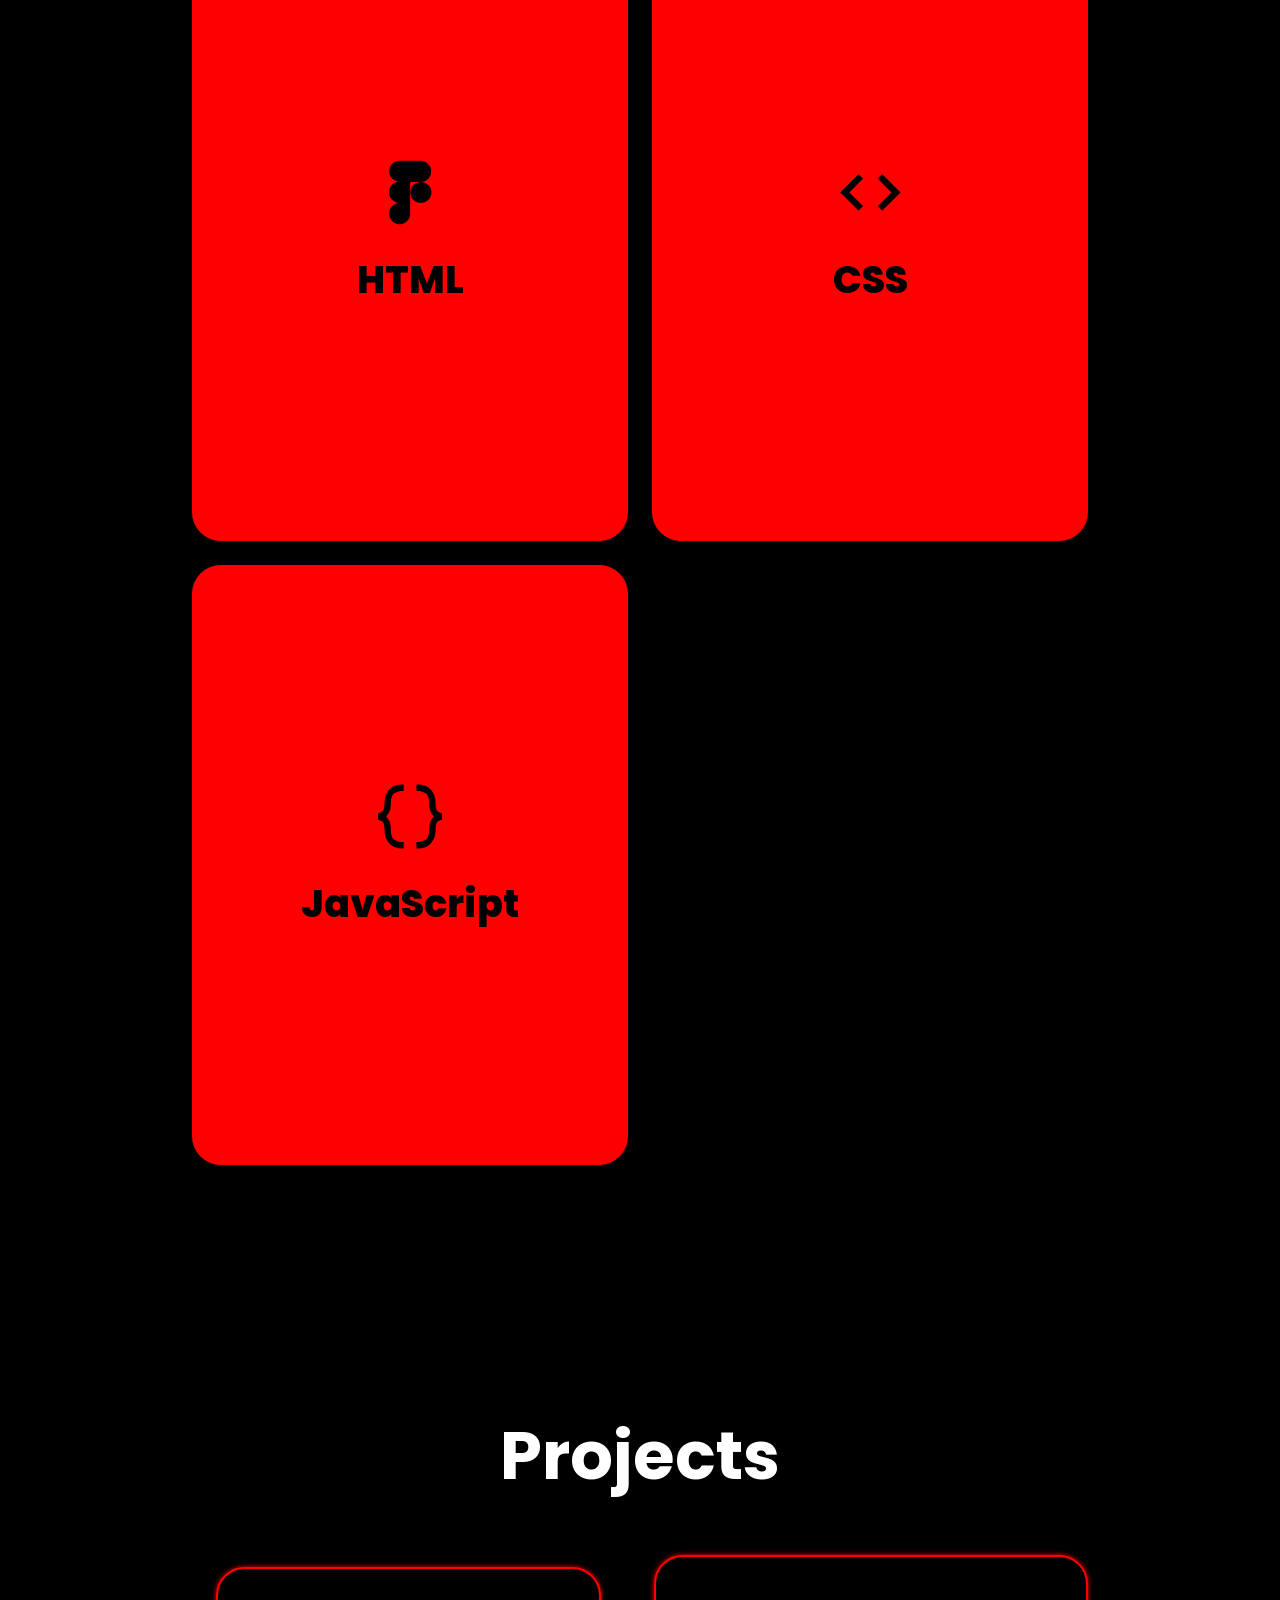
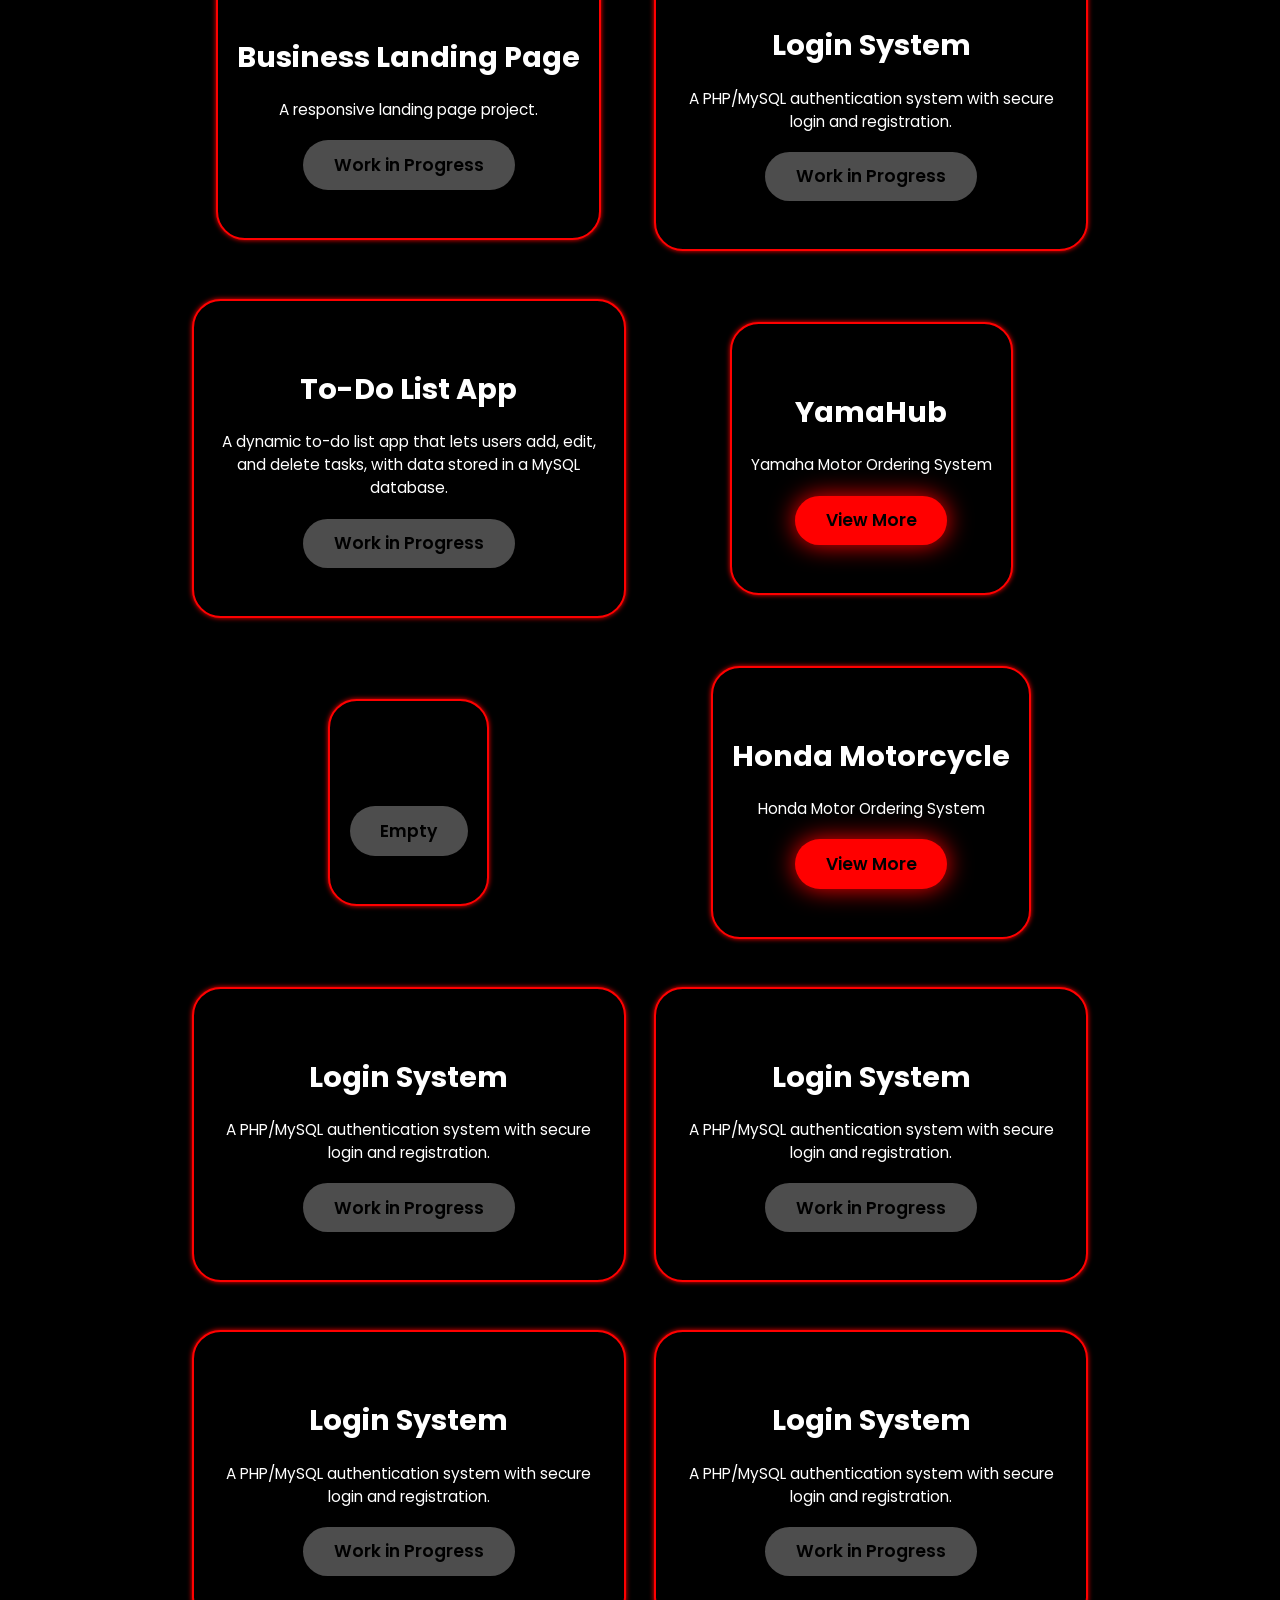
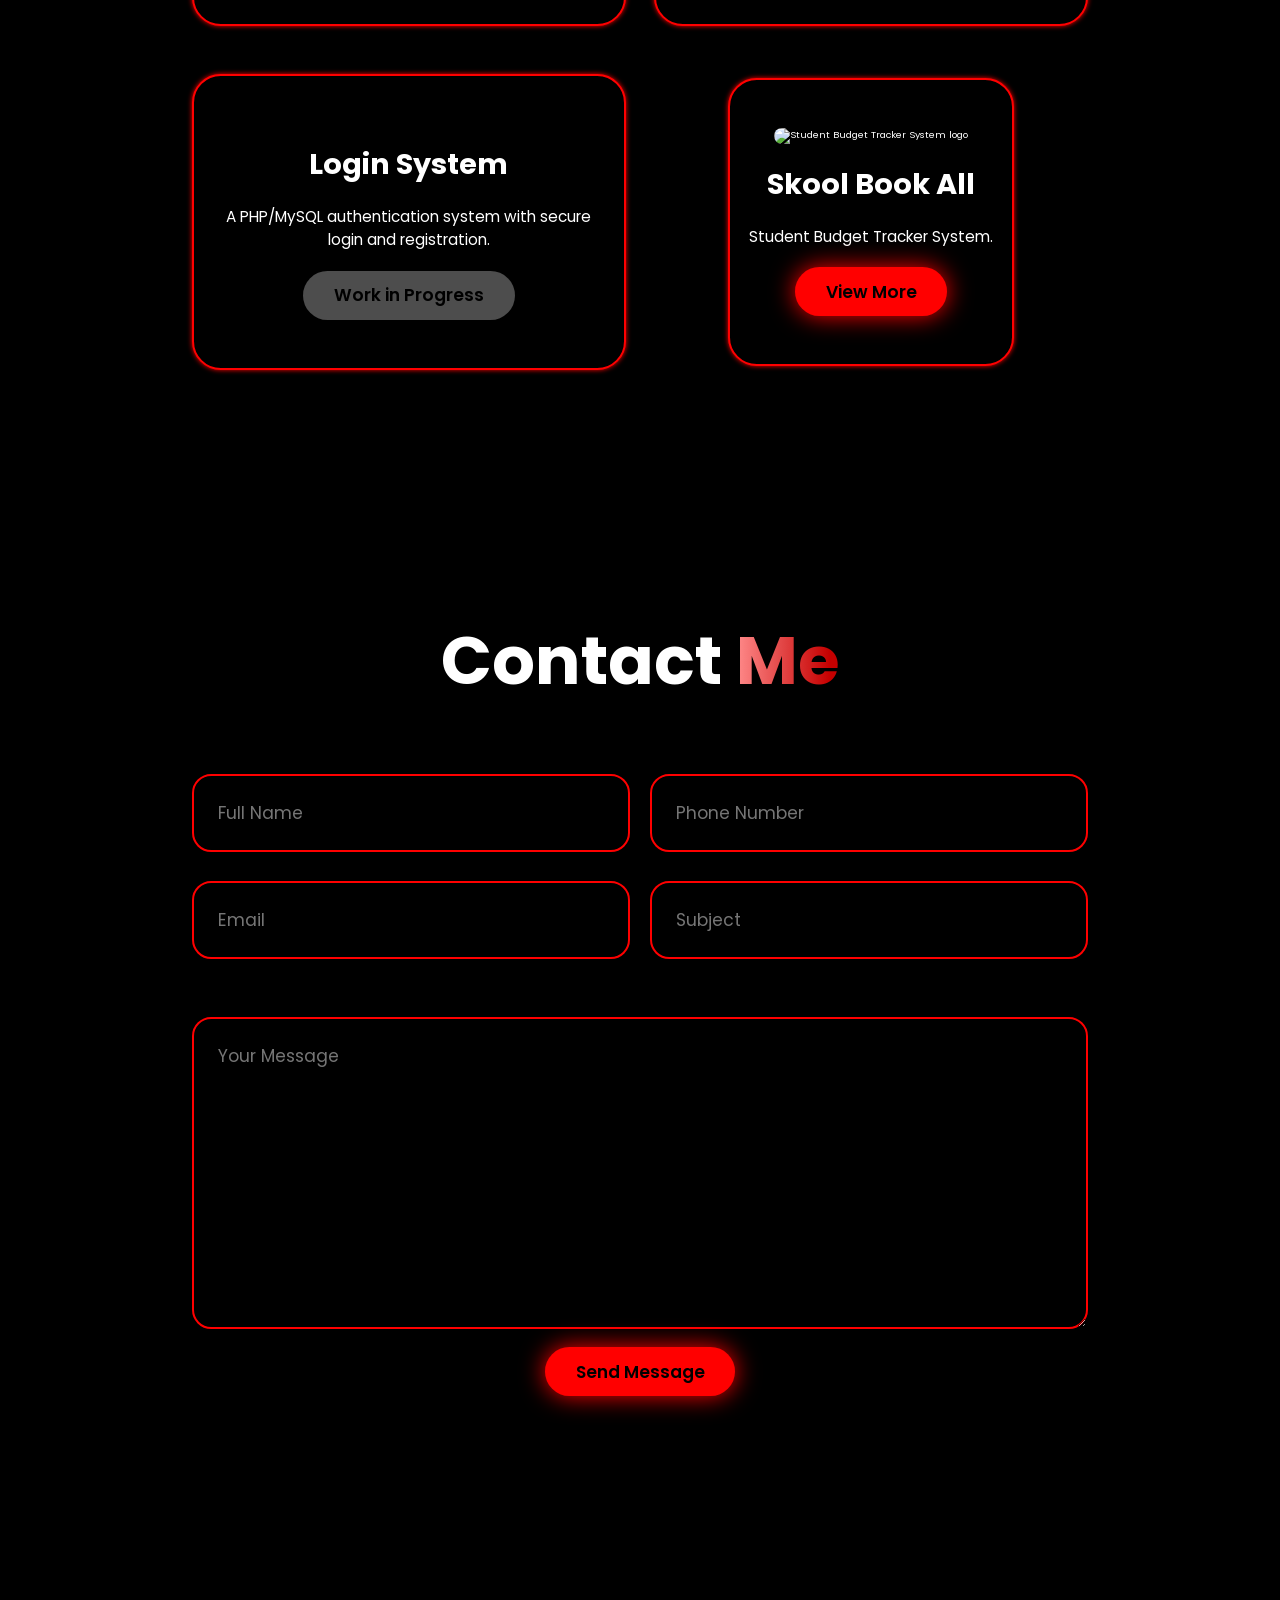
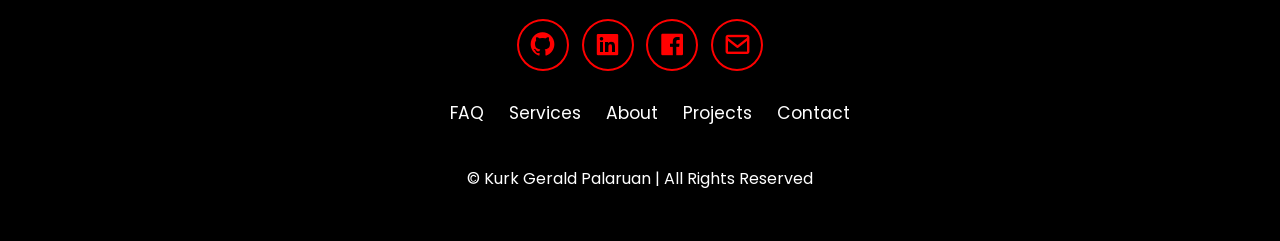
==== commit 3b14aa35: "Replace Login System with Skool Book All project" ====
--- a/index.html
+++ b/index.html
@@ -178,10 +178,10 @@
                 </div>
 
                 <div class="project-card">
-                    <img src="" alt="">
-                    <h3>Login System</h3>
-                    <p>A PHP/MySQL authentication system with secure login and registration.</p>
-                    <div class="btn disabled">Work in Progress</div>
+                    <img src="" alt="Student Budget Tracker System logo">
+                    <h3>Skool Book All</h3>
+                    <p>Student Budget Tracker System.</p>
+                    <a href="found-it.xo.je" target="_blank" class="btn">View More</a>
                 </div>
             </div>
         </div>
@@ -233,4 +233,4 @@
 
     <script src="script.js"></script>
 </body>
-</html>+</html>
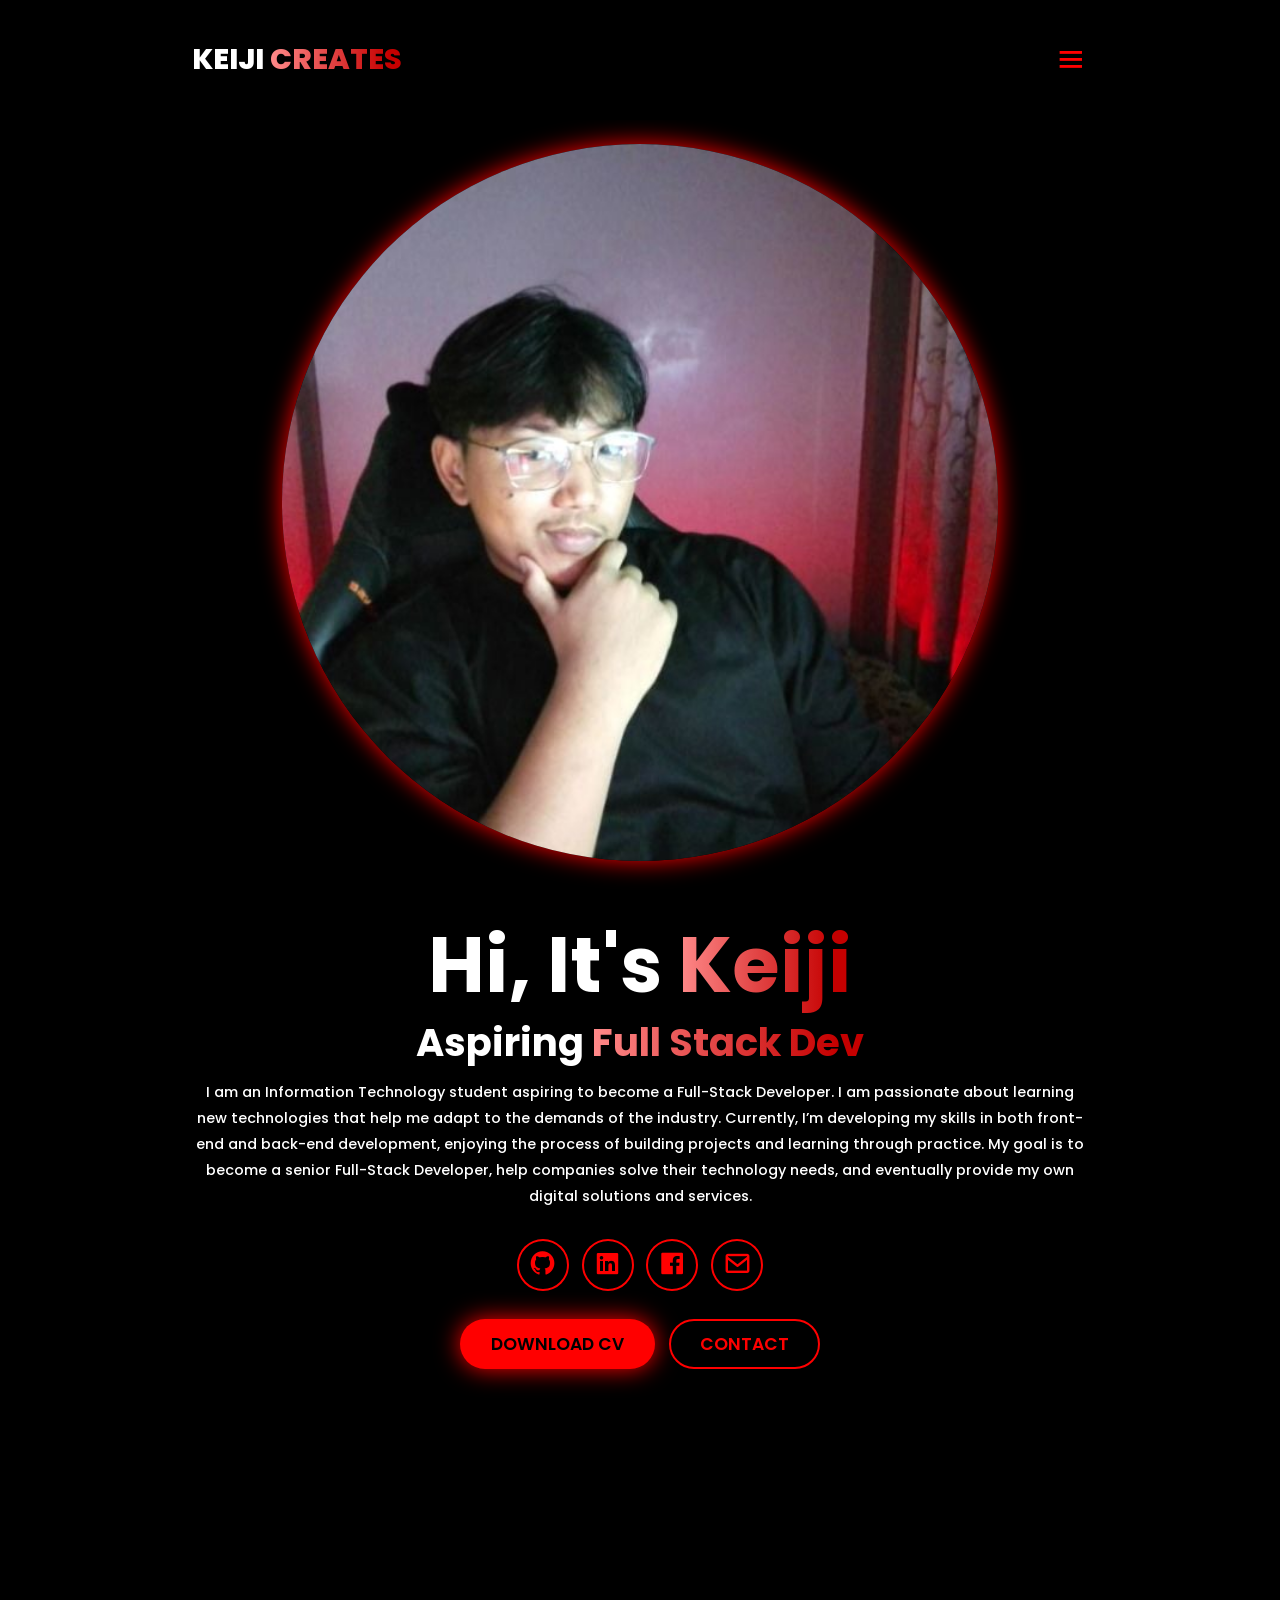
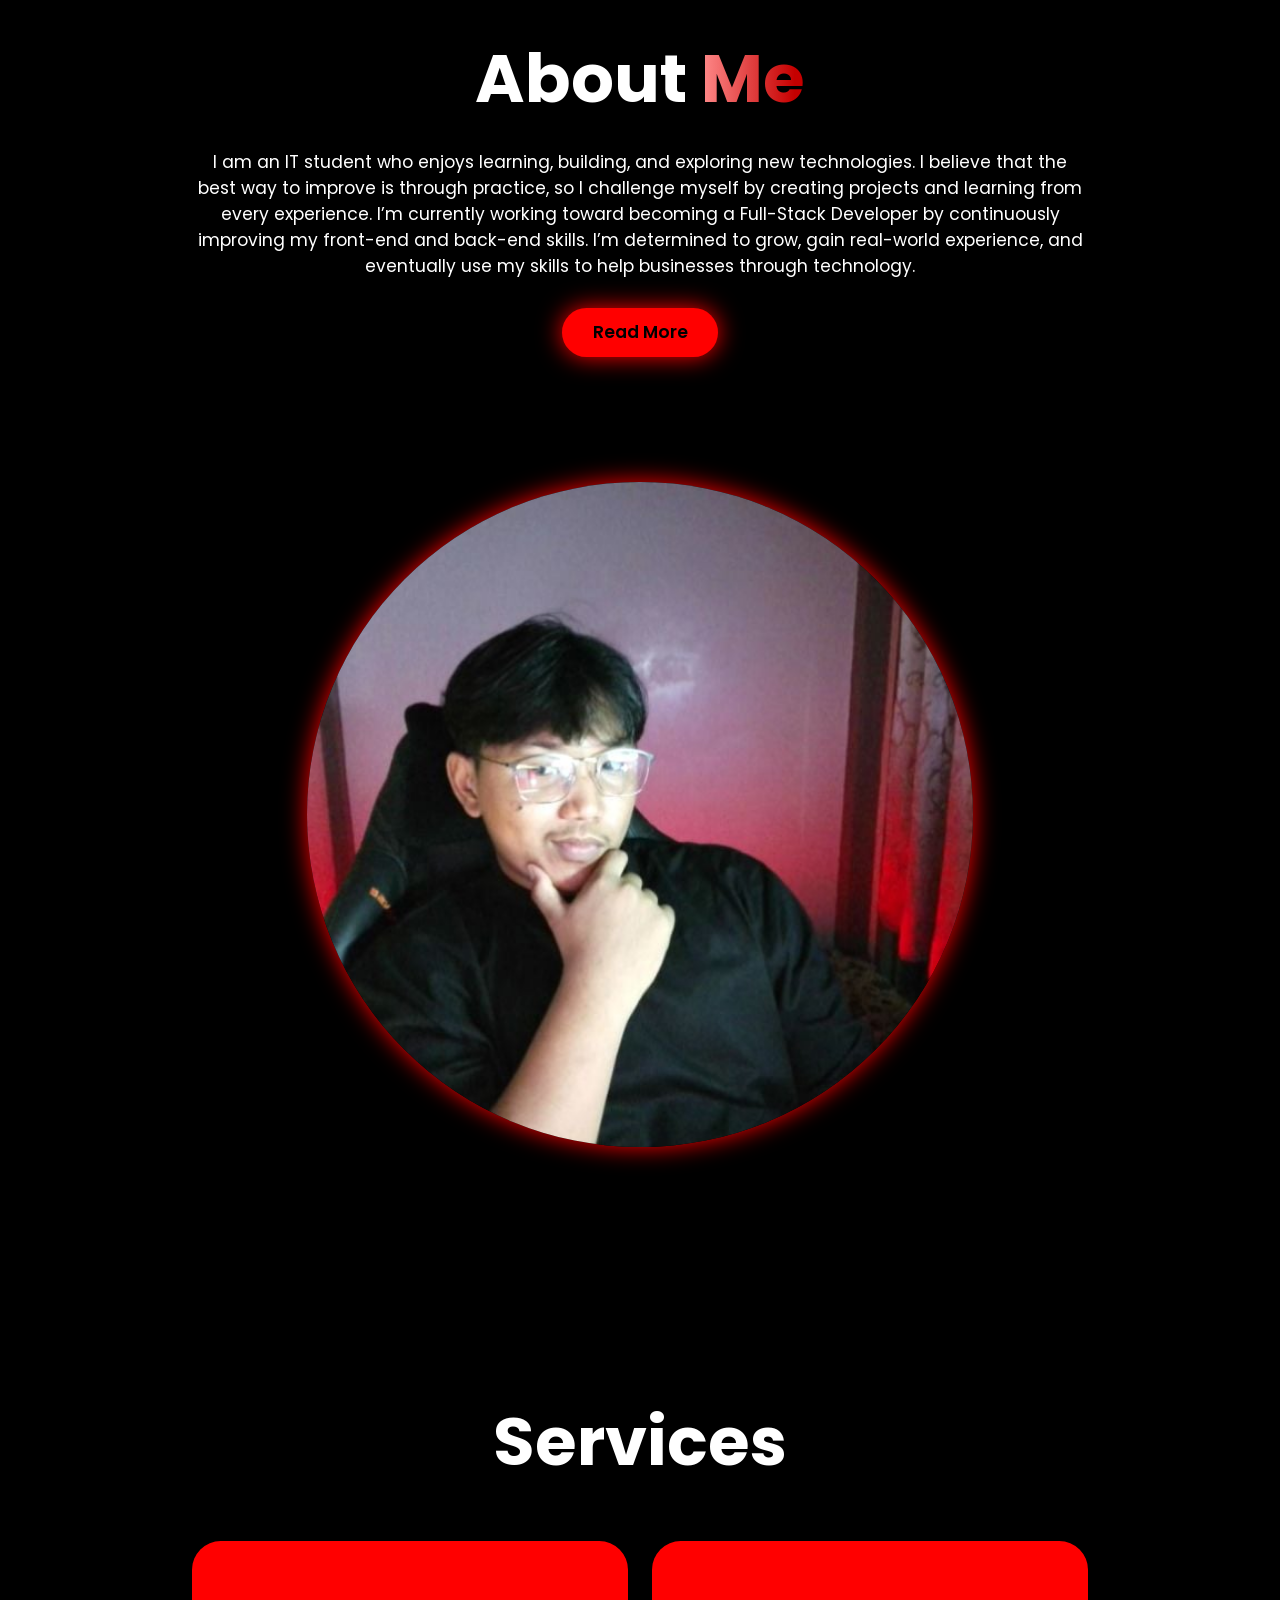
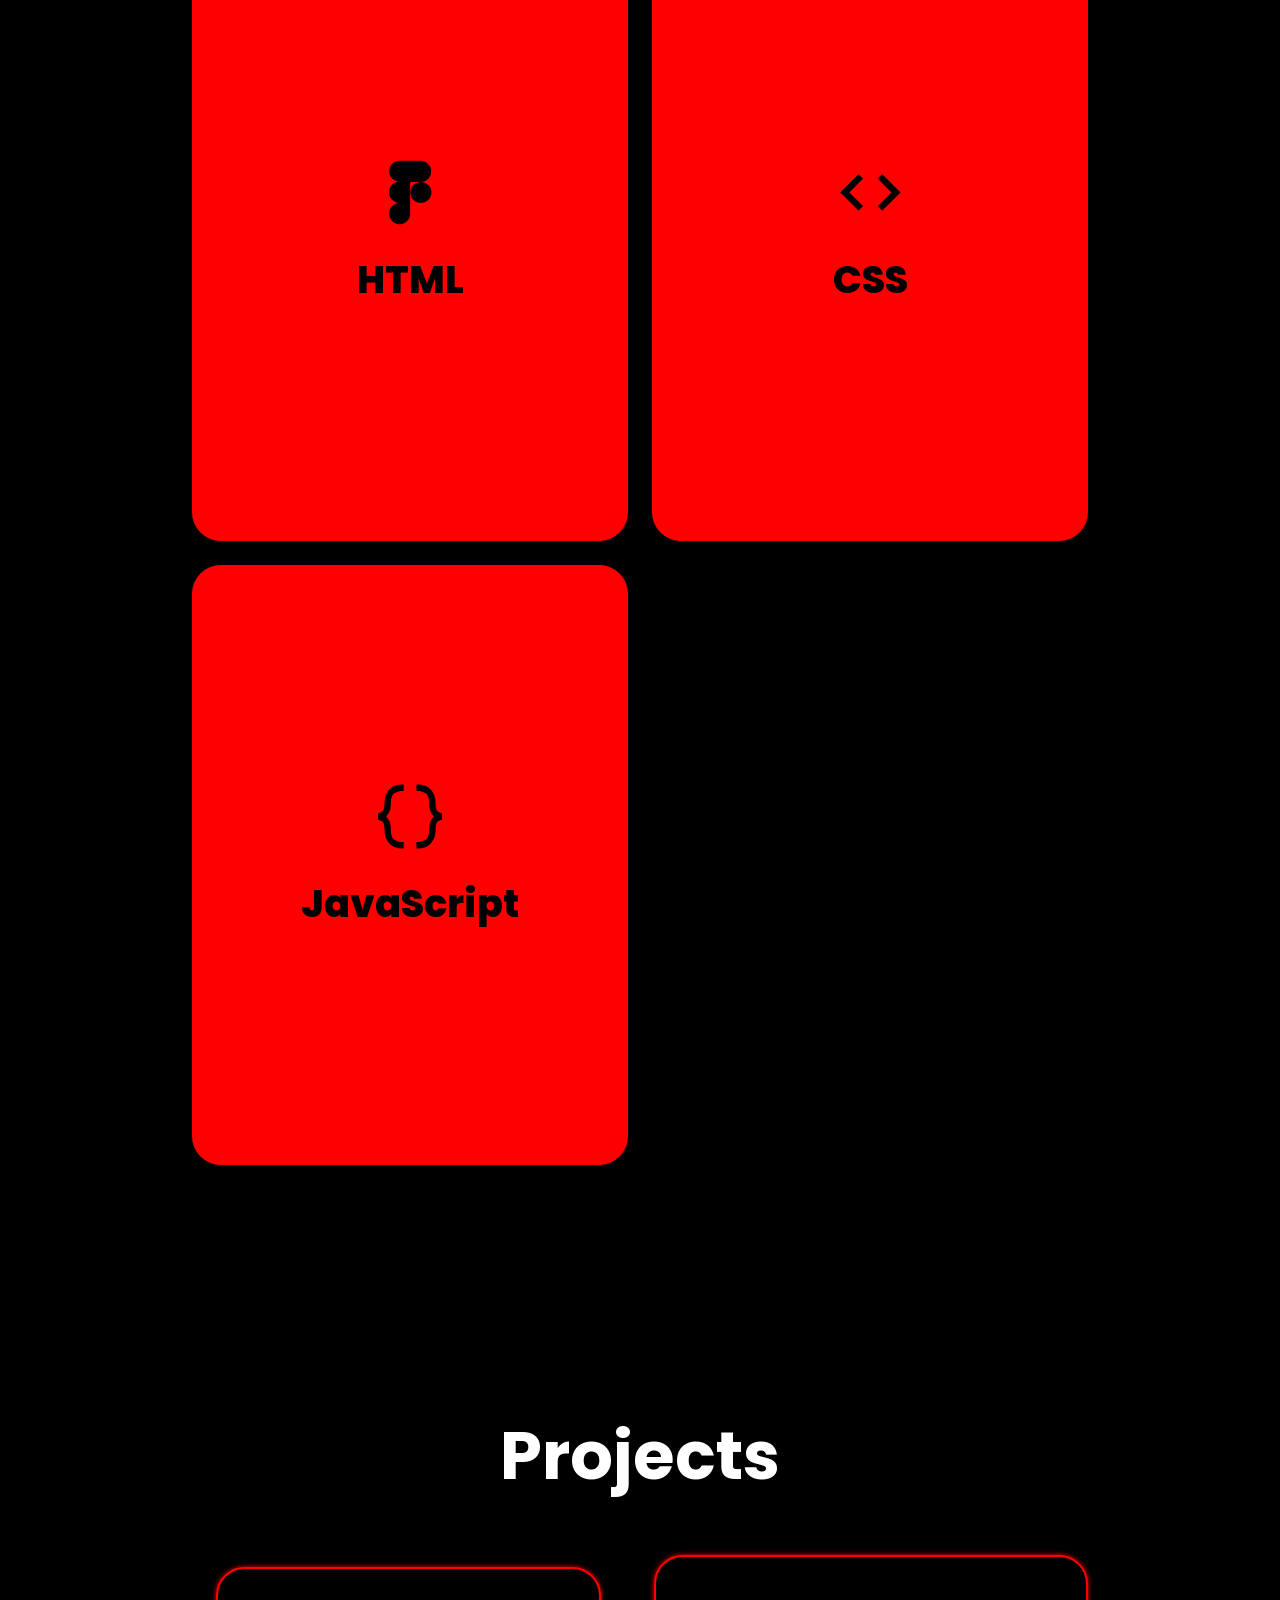
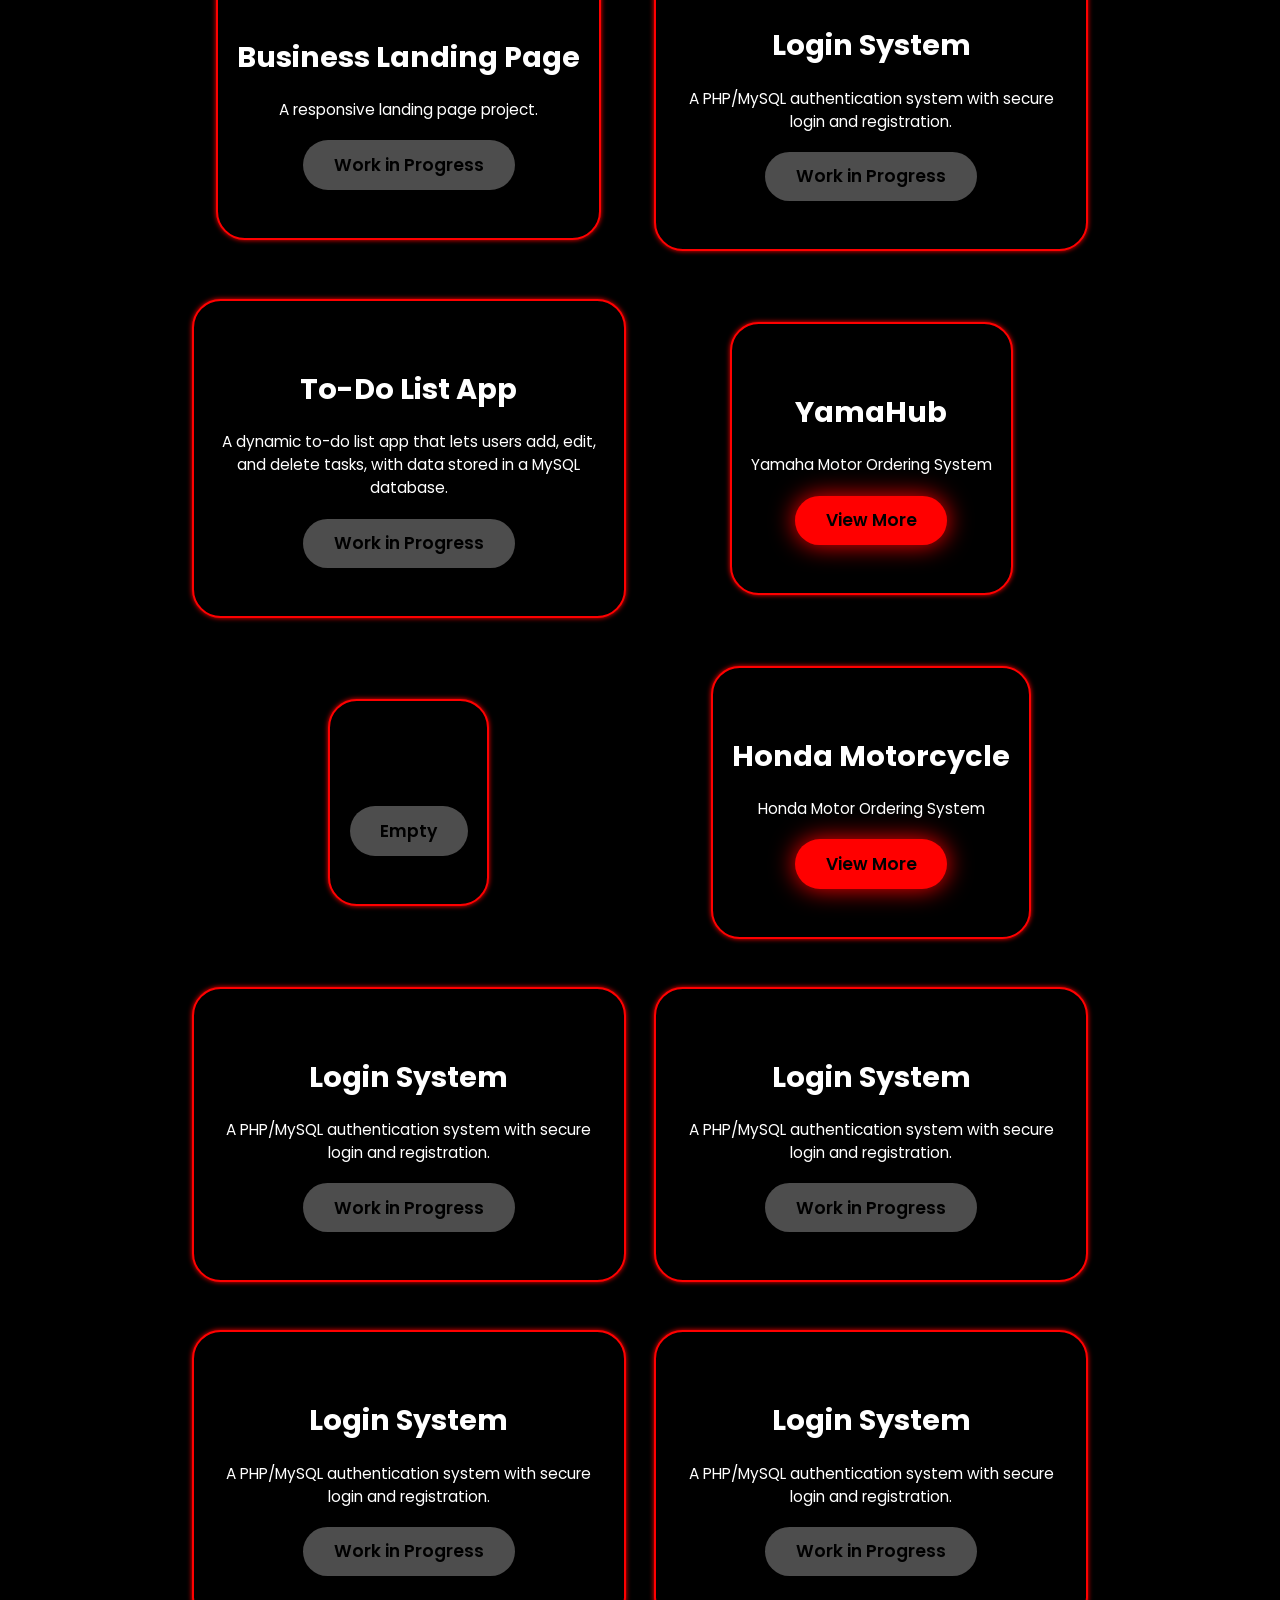
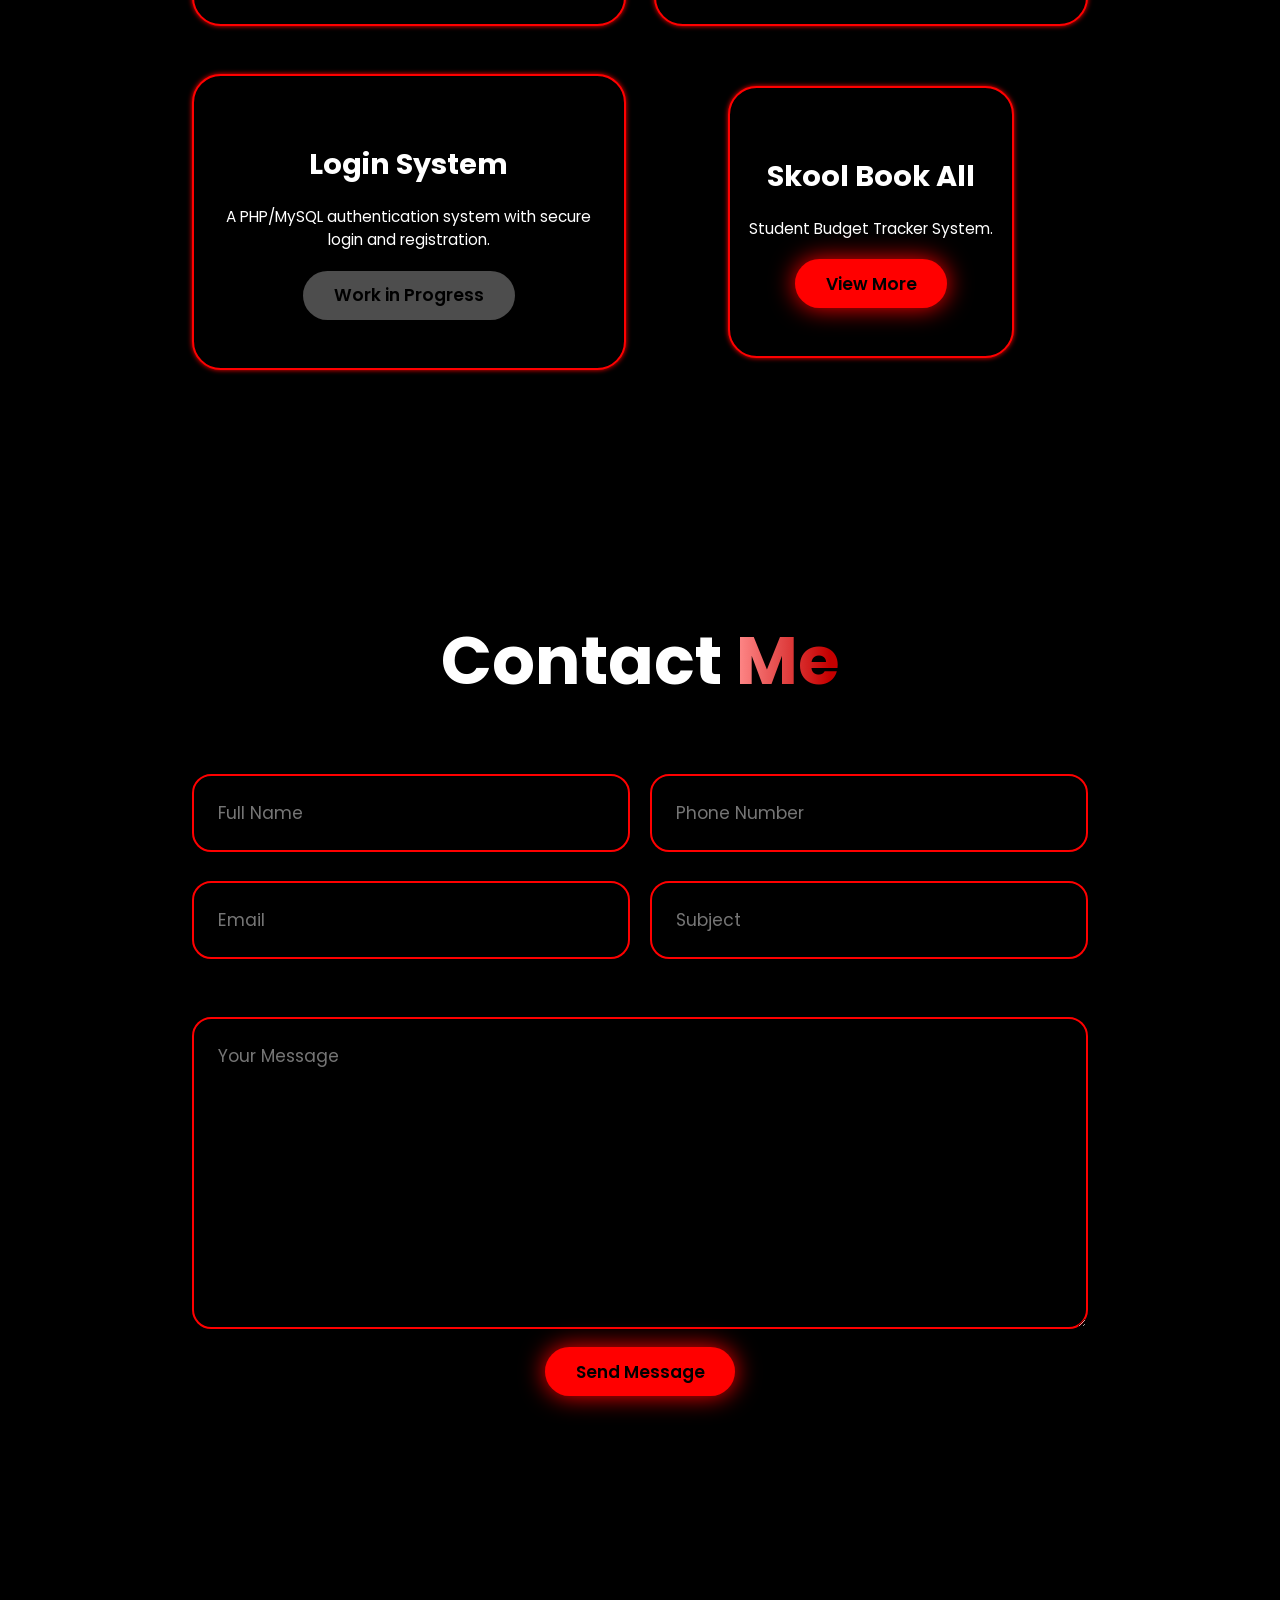
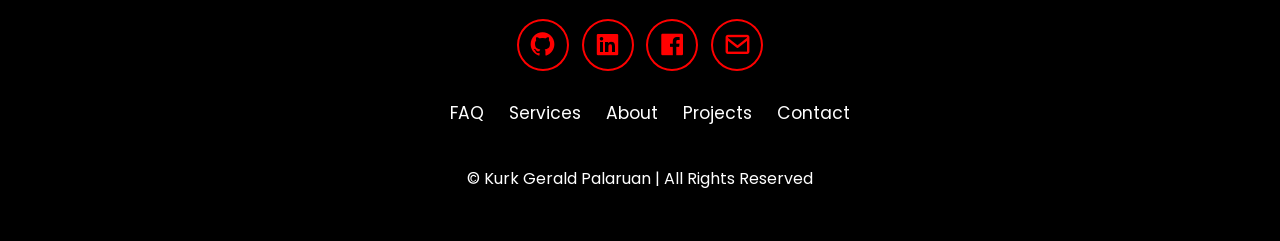
==== commit 89a7a204: "Update project card image alt attribute" ====
--- a/index.html
+++ b/index.html
@@ -178,7 +178,7 @@
                 </div>
 
                 <div class="project-card">
-                    <img src="" alt="Student Budget Tracker System logo">
+                    <img src="" alt="">
                     <h3>Skool Book All</h3>
                     <p>Student Budget Tracker System.</p>
                     <a href="found-it.xo.je" target="_blank" class="btn">View More</a>
